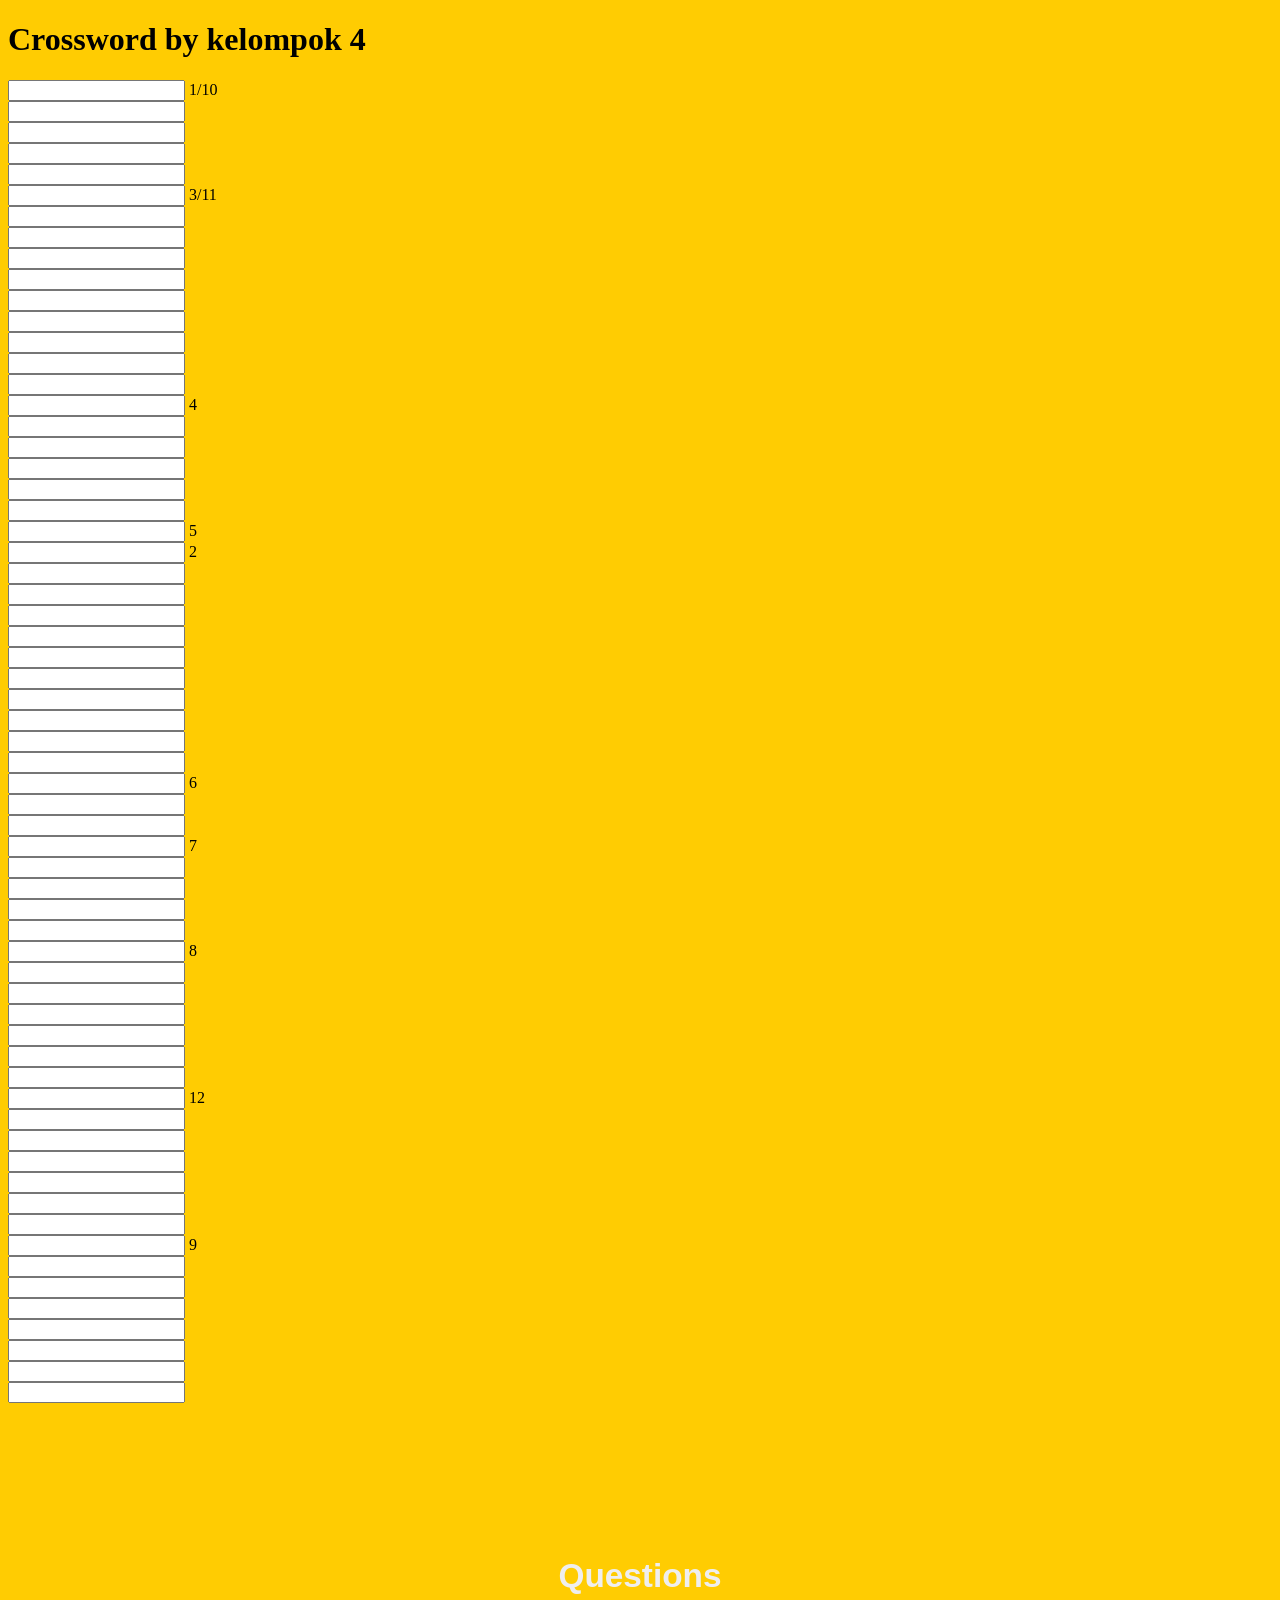
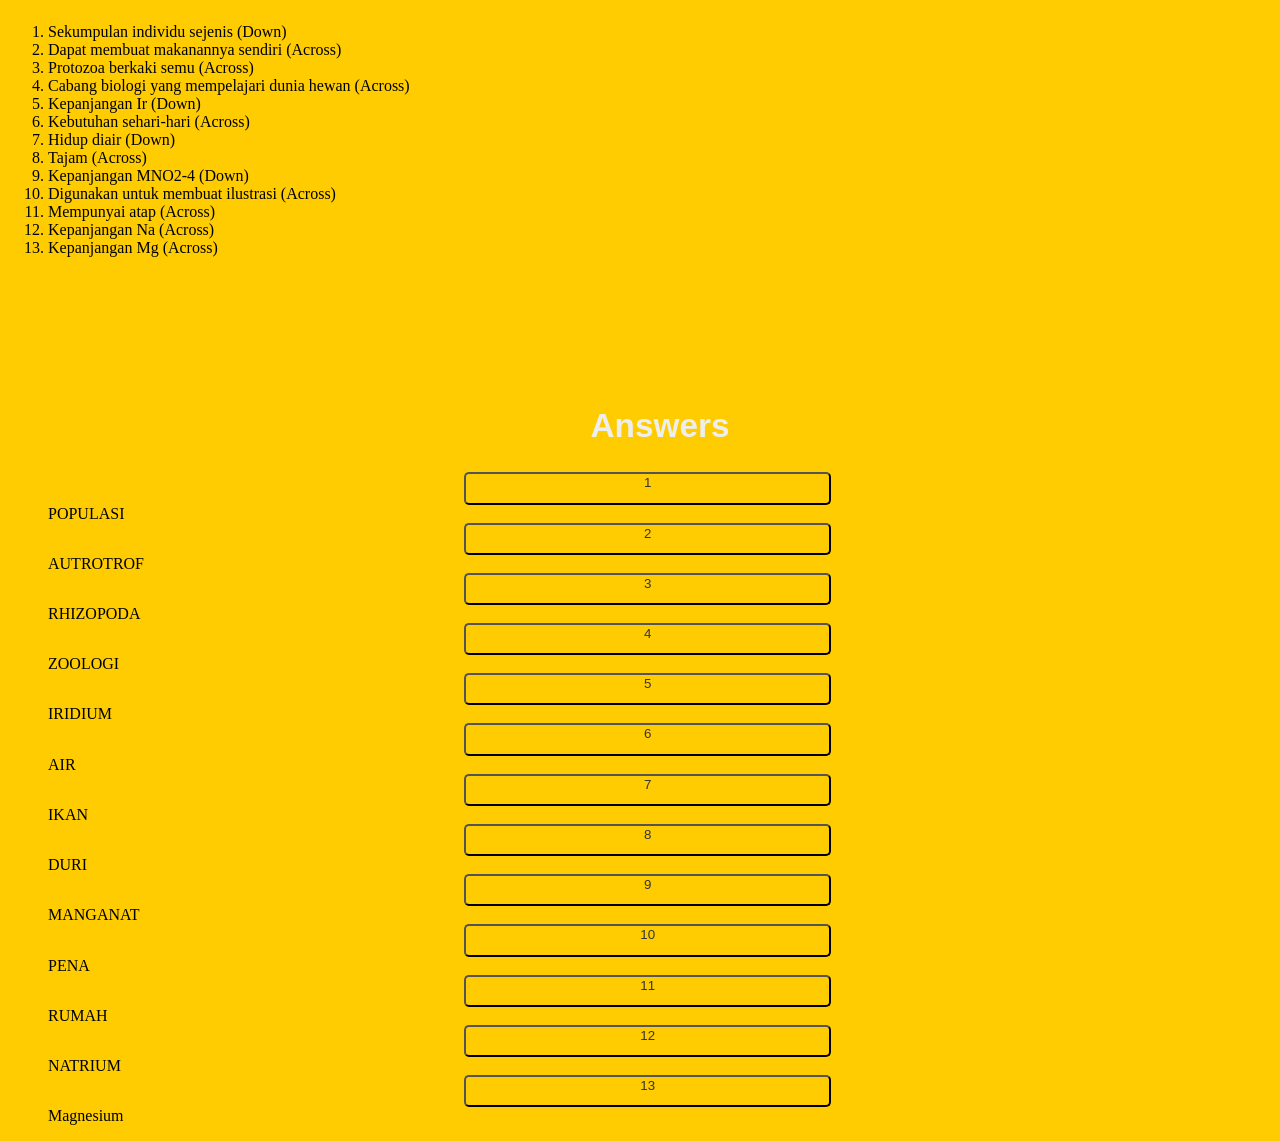
==== index.html @ ac85f549 "project akhir" ====
<!DOCTYPE html>
<html lang="en">
<head>
    <meta charset="UTF-8">
    <meta name="viewport" content="width=device-width, initial-scale=1.0">
    <title>Latihan crossword by kelompok 4</title>
    <link rel="stylesheet" href="style.css">
</head>
<body>
    <h1>Crossword by kelompok 4</h1>
    <div class="container">
        <div class="crossword">
            <div class="row">
                <div class="cell unused"></div>
                <div class="cell unused"></div>
                <div class="cell unused"></div>
                <div class="cell unused"></div>
                <div class="cell unused"></div>
                <div class="cell unused"></div>
                <div class="cell unused"></div>
                <div class="cell unused"></div>
                <div class="cell unused"></div>
                <div class="cell unused"></div>
                <div class="cell unused"></div>
                <div class="cell unused"></div>
                <div class="cell unused"></div>
                <div class="cell unused"></div>     
                <div class="cell unused"></div>
                <div class="cell unused"></div>
                <div class="cell unused"></div>
                <div class="cell unused"></div>
                <!-- 1 -->
                <div class="cell">
                    <input type="text" maxlength="1">
                    <span class="number">1/10</span>
                </div>
                <!-- 2 -->
                <div class="cell">
                    <input type="text" maxlength="1">
                </div>  
                <!-- 3 -->
                <div class="cell">
                    <input type="text" maxlength="1">
                </div>
                <!-- 4 -->
                <div class="cell">
                    <input type="text" maxlength="1">
                </div>    
                 <!-- 5 -->
                <div class="cell unused"></div>
                <div class="cell unused"></div>
                <div class="cell unused"></div>
                <div class="cell unused"></div>
                <div class="cell unused"></div>
                <div class="cell unused"></div>
                <div class="cell unused"></div>
                <div class="cell unused"></div>
                <div class="cell unused"></div>
                <div class="cell unused"></div>
                <div class="cell unused"></div>
                <div class="cell unused"></div>
                <div class="cell unused"></div>
                <div class="cell unused"></div>
                <div class="cell">
                    <input type="text" maxlength="1">
                </div> 
                <div class="cell unused"></div>
                <div class="cell unused"></div>
                <div class="cell">
                    <input type="text" maxlength="1">
                    <span class="number">3/11</span>
                </div> 
                <div class="cell">
                    <input type="text" maxlength="1">
                </div>
                <div class="cell">
                    <input type="text" maxlength="1">
                </div>
                <div class="cell">
                    <input type="text" maxlength="1">
                </div>
                <div class="cell">
                    <input type="text" maxlength="1">
                </div>
                <div class="cell unused"></div>
                <div class="cell unused"></div>
                <div class="cell unused"></div>
                <div class="cell unused"></div>
                <div class="cell unused"></div>
                <div class="cell unused"></div>
                <div class="cell unused"></div>
                <div class="cell unused"></div>
                <div class="cell unused"></div>
                <div class="cell unused"></div>
                <div class="cell">
                    <input type="text" maxlength="1">
                </div>
                <div class="cell unused"></div>
                <div class="cell unused"></div>
                <div class="cell">
                    <input type="text" maxlength="1">
                </div>
                <div class="cell unused"></div>
                <div class="cell unused"></div>
                <div class="cell unused"></div>
                <div class="cell unused"></div>
                <div class="cell unused"></div>
                <div class="cell unused"></div>
                <div class="cell unused"></div>
                <div class="cell unused"></div>
                <div class="cell unused"></div>
                <div class="cell unused"></div>
                <div class="cell unused"></div>
                <div class="cell unused"></div>
                <div class="cell unused"></div>
                <div class="cell unused"></div>
                <div class="cell">
                    <input type="text" maxlength="1">
                </div>
                <div class="cell unused"></div>
                <div class="cell unused"></div>
                <div class="cell">
                    <input type="text" maxlength="1">
                </div>
                <div class="cell unused"></div>
                <div class="cell unused"></div>
                <div class="cell unused"></div>
                <div class="cell unused"></div>
                <div class="cell unused"></div>
                <div class="cell unused"></div>
                <div class="cell unused"></div>
                <div class="cell unused"></div>
                <div class="cell unused"></div>
                <div class="cell unused"></div>
                <div class="cell unused"></div>
                <div class="cell unused"></div>
                <div class="cell unused"></div>
                <div class="cell unused"></div>
                <div class="cell">
                    <input type="text" maxlength="1">
                </div>
                <div class="cell unused"></div>
                <div class="cell unused"></div>
                <div class="cell">
                    <input type="text" maxlength="1">
                    <span class="number">4</span>
                </div>
                <div class="cell">
                    <input type="text" maxlength="1">
                </div>
                <div class="cell">
                    <input type="text" maxlength="1">
                </div>
                <div class="cell">
                    <input type="text" maxlength="1">
                </div>
                <div class="cell">
                    <input type="text" maxlength="1">
                </div>
                <div class="cell">
                    <input type="text" maxlength="1">
                </div>
                <div class="cell">
                    <input type="text" maxlength="1">
                    <span class="number">5</span>
                </div>
                <div class="cell unused"></div>
                <div class="cell unused"></div>
                <div class="cell unused"></div>
                <div class="cell unused"></div>
                <div class="cell unused"></div>
                <div class="cell unused"></div>
                <div class="cell unused"></div>
                <div class="cell unused"></div>

                <div class="cell">
                    <input type="text" maxlength="1">
                    <span class="number">2</span>
                </div>
                <div class="cell">
                    <input type="text" maxlength="1">
                </div>
                <div class="cell">
                    <input type="text" maxlength="1">
                </div>
                <div class="cell">
                    <input type="text" maxlength="1">
                </div>
                <div class="cell">
                    <input type="text" maxlength="1">
                </div>
                <div class="cell">
                    <input type="text" maxlength="1">
                </div>
                <div class="cell">
                    <input type="text" maxlength="1">
                </div>
                <div class="cell">
                    <input type="text" maxlength="1">
                </div>
                <div class="cell unused"></div>
                <div class="cell">
                    <input type="text" maxlength="1">
                </div>
                <div class="cell unused"></div>
                <div class="cell unused"></div>
                <div class="cell unused"></div>
                <div class="cell unused"></div>
                <div class="cell unused"></div>
                <div class="cell unused"></div>
                <div class="cell unused"></div>
                <div class="cell unused"></div>
                <div class="cell">
                    <input type="text" maxlength="1">
                </div>
                <div class="cell unused"></div>
                <div class="cell unused"></div>
                <div class="cell">
                    <input type="text" maxlength="1">
                </div>
                <div class="cell unused"></div>
                <div class="cell unused"></div>
                <div class="cell unused"></div>
                <div class="cell unused"></div>
                <div class="cell">
                    <input type="text" maxlength="1">
                    <span class="number">6</span>
                </div>
                <div class="cell">
                    <input type="text" maxlength="1">
                </div>
                <div class="cell">
                    <input type="text" maxlength="1">
                </div>
                <div class="cell unused"></div>
                <div class="cell unused"></div>
                <div class="cell unused"></div>
                <div class="cell unused"></div>
                <div class="cell unused"></div>
                <div class="cell unused"></div>
                <div class="cell unused"></div>

                <div class="cell">
                    <input type="text" maxlength="1">
                    <span class="number">7</span>

                </div>
                <div class="cell unused"></div>
                <div class="cell unused"></div>
                <div class="cell">
                    <input type="text" maxlength="1">
                </div>
                <div class="cell unused"></div>
                <div class="cell unused"></div>
                <div class="cell unused"></div>
                <div class="cell unused"></div>
                <div class="cell unused"></div>
                <div class="cell">
                    <input type="text" maxlength="1">
                </div>
                <div class="cell unused"></div>
                <div class="cell unused"></div>
                <div class="cell unused"></div>
                <div class="cell unused"></div>
                <div class="cell unused"></div>
                <div class="cell unused"></div>
                <div class="cell unused"></div>
                <div class="cell unused"></div>
                <div class="cell">
                    <input type="text" maxlength="1">
                </div>
                <div class="cell unused"></div>
                <div class="cell unused"></div>
                <div class="cell">
                    <input type="text" maxlength="1">
                </div>
                <div class="cell unused"></div>
                <div class="cell unused"></div>
                <div class="cell">
                    <input type="text" maxlength="1">
                    <span class="number">8</span>
                </div>
                <div class="cell">
                    <input type="text" maxlength="1">
                </div>
                <div class="cell">
                    <input type="text" maxlength="1">
                </div>
                <div class="cell">
                    <input type="text" maxlength="1">
                </div>
                <div class="cell unused"></div>
                <div class="cell unused"></div>
                <div class="cell unused"></div>
                <div class="cell unused"></div>
                <div class="cell unused"></div>
                <div class="cell unused"></div>
                <div class="cell unused"></div>
                <div class="cell unused"></div>
                <div class="cell">
                    <input type="text" maxlength="1">
                </div>
                <div class="cell unused"></div>
                <div class="cell unused"></div>
                <div class="cell">
                    <input type="text" maxlength="1">
                </div>
                <div class="cell unused"></div>
                <div class="cell unused"></div>
                <div class="cell unused"></div>
                <div class="cell unused"></div>
                <div class="cell unused"></div>
                <div class="cell">
                    <input type="text" maxlength="1">
                </div>
                <div class="cell unused"></div>
                <div class="cell unused"></div>
                <div class="cell unused"></div>
                <div class="cell unused"></div>
                <div class="cell unused"></div>
                <div class="cell unused"></div>
                <div class="cell unused"></div>
                <div class="cell unused"></div> 
                <div class="cell">
                    <input type="text" maxlength="1">
                    <span class="number">12</span>
                </div>
                <div class="cell">
                    <input type="text" maxlength="1">
                </div>
                <div class="cell">
                    <input type="text" maxlength="1">
                </div>
                <div class="cell">
                    <input type="text" maxlength="1">
                </div>
                <div class="cell">
                    <input type="text" maxlength="1">
                </div>
                <div class="cell">
                    <input type="text" maxlength="1">
                </div>
                <div class="cell">
                    <input type="text" maxlength="1">
                </div>
                <div class="cell unused"></div>
                <div class="cell unused"></div>
                <div class="cell">
                    <input type="text" maxlength="1">
                    <span class="number">9</span>
                </div>
                <div class="cell unused"></div>
                <div class="cell unused"></div>
                <div class="cell unused"></div>
                <div class="cell unused"></div>
                <div class="cell unused"></div>
                <div class="cell unused"></div>
                <div class="cell unused"></div>
                <div class="cell unused"></div>
                <div class="cell unused"></div>
                <div class="cell unused"></div>
                <div class="cell unused"></div>
                <div class="cell unused"></div>
                <div class="cell unused"></div>
                <div class="cell unused"></div>
                <div class="cell unused"></div>
                <div class="cell unused"></div>
                <div class="cell unused"></div>
                <div class="cell">
                    <input type="text" maxlength="1">
                </div>
                <div class="cell unused"></div>
                <div class="cell unused"></div>
                <div class="cell unused"></div>
                <div class="cell unused"></div>
                <div class="cell unused"></div>
                <div class="cell unused"></div>
                <div class="cell unused"></div>
                <div class="cell unused"></div>
                <div class="cell unused"></div>
                <div class="cell unused"></div>
                <div class="cell unused"></div>
                <div class="cell unused"></div>
                <div class="cell unused"></div>
                <div class="cell unused"></div>
                <div class="cell unused"></div>
                <div class="cell unused"></div>
                <div class="cell unused"></div>
                <div class="cell">
                    <input type="text" maxlength="1">
                </div>
                <div class="cell unused"></div>
                <div class="cell unused"></div>
                <div class="cell unused"></div>
                <div class="cell unused"></div>
                <div class="cell unused"></div>
                <div class="cell unused"></div>
                <div class="cell unused"></div>
                <div class="cell unused"></div>
                <div class="cell unused"></div>
                <div class="cell unused"></div>
                <div class="cell unused"></div>
                <div class="cell unused"></div>
                <div class="cell unused"></div>
                <div class="cell unused"></div>
                <div class="cell unused"></div>
                <div class="cell unused"></div>
                <div class="cell unused"></div>
                <div class="cell">
                    <input type="text" maxlength="1">
                </div>
                <div class="cell unused"></div>
                <div class="cell unused"></div>
                <div class="cell unused"></div>
                <div class="cell unused"></div>
                <div class="cell unused"></div>
                <div class="cell unused"></div>
                <div class="cell unused"></div>
                <div class="cell unused"></div>
                <div class="cell unused"></div>
                <div class="cell unused"></div>
                <div class="cell unused"></div>
                <div class="cell unused"></div>
                <div class="cell unused"></div>
                <div class="cell unused"></div>
                <div class="cell unused"></div>
                <div class="cell unused"></div>
                <div class="cell unused"></div>
                <div class="cell">
                    <input type="text" maxlength="1">
                </div>
                <div class="cell unused"></div>
                <div class="cell unused"></div>
                <div class="cell unused"></div>
                <div class="cell unused"></div>
                <div class="cell unused"></div>
                <div class="cell unused"></div>
                <div class="cell unused"></div>
                <div class="cell unused"></div>
                <div class="cell unused"></div>
                <div class="cell unused"></div>
                <div class="cell unused"></div>
                <div class="cell unused"></div>
                <div class="cell unused"></div>
                <div class="cell unused"></div>
                <div class="cell unused"></div>
                <div class="cell unused"></div>
                <div class="cell unused"></div>
                <div class="cell">
                    <input type="text" maxlength="1">
                </div>
                <div class="cell unused"></div>
                <div class="cell unused"></div>
                <div class="cell unused"></div>
                <div class="cell unused"></div>
                <div class="cell unused"></div>
                <div class="cell unused"></div>
                <div class="cell unused"></div>
                <div class="cell unused"></div>
                <div class="cell unused"></div>
                <div class="cell unused"></div>
                <div class="cell unused"></div>
                <div class="cell unused"></div>
                <div class="cell unused"></div>
                <div class="cell unused"></div>
                <div class="cell unused"></div>
                <div class="cell unused"></div>
                <div class="cell unused"></div>
                <div class="cell">
                    <input type="text" maxlength="1">
                </div>
                <div class="cell unused"></div>
                <div class="cell unused"></div>
                <div class="cell unused"></div>
                <div class="cell unused"></div>
                <div class="cell unused"></div>
                <div class="cell unused"></div>
                <div class="cell unused"></div>
                <div class="cell unused"></div>
                <div class="cell unused"></div>
                <div class="cell unused"></div>
                <div class="cell unused"></div>
                <div class="cell unused"></div>
                <div class="cell unused"></div>
                <div class="cell unused"></div>
                <div class="cell unused"></div>
                <div class="cell unused"></div>
                <div class="cell unused"></div>
                <div class="cell">
                    <input type="text" maxlength="1">
                </div>
                <div class="cell unused"></div>
                <div class="cell unused"></div>
                <div class="cell unused"></div>
                <div class="cell unused"></div>
                <div class="cell unused"></div>
                <div class="cell unused"></div>
                <div class="cell unused"></div>
                <div class="cell unused"></div>

            </div>
        </div>
            <div class="questions">
                <h2>Questions</h2>
                <!-- daftar pertanyaan -->
                <ol id="questionList">
                    <li>Sekumpulan individu sejenis (Down)</li>
                    <li>Dapat membuat makanannya sendiri (Across)</li>
                    <li>Protozoa berkaki semu (Across)</li>
                    <li>Cabang biologi yang mempelajari dunia hewan (Across)</li>
                    <li>Kepanjangan Ir (Down)</li>
                    <li>Kebutuhan sehari-hari (Across)</li>
                    <li>Hidup diair (Down)</li>
                    <li>Tajam (Across)</li>
                    <li>Kepanjangan MNO2-4 (Down)</li>
                    <li>Digunakan untuk membuat ilustrasi (Across)</li>
                    <li>Mempunyai atap (Across)</li>
                    <li>Kepanjangan Na (Across)</li>
                    <li>Kepanjangan Mg (Across)</li>

                    <h2>Answers</h2>
                    <div class="JawabanTTS">
                        <div class="Jawaban1">
                            <button>1</button>
                            <div class="answers">POPULASI</div>
                        </div>     
                        <div class="Jawaban2">
                            <button>2</button>
                            <div class="answers">AUTROTROF</div>
                        </div>
                        <div class="Jawaban3">
                            <button>3</button>
                            <div class="answers">RHIZOPODA</div>
                        </div>
                        <div class="Jawaban4">
                            <button>4</button>
                            <div class="answers">ZOOLOGI</div>
                        </div>
                        <div class="Jawaban5">
                            <button>5</button>
                            <div class="answers">IRIDIUM</div>
                        </div>
                        <div class="Jawaban6">
                            <button>6</button>
                            <div class="answers">AIR</div>
                        </div>
                        <div class="Jawaban7">
                            <button>7</button>
                            <div class="answers">IKAN</div>
                        </div>
                        <div class="Jawaban8">
                            <button>8</button>
                            <div class="answers">DURI</div>
                        </div>
                        <div class="Jawaban9">
                            <button>9</button>
                            <div class="answers">MANGANAT</div>
                        </div> 
                        <div class="Jawaban10">
                            <button>10</button>
                            <div class="answers">PENA</div>
                        </div>
                        <div class="Jawaban11">
                            <button>11</button>
                            <div class="answers">RUMAH</div>
                        </div>
                        <div class="Jawaban12">
                            <button>12</button>
                            <div class="answers">NATRIUM</div>
                        </div>
                        <div class="Jawaban13">
                            <button>13</button>
                            <div class="answers">Magnesium</div>
                        </div>
                    </div>
        </div>
    </div>
</body>
</html>
---- style.css ----
body {
    background-color: rgb(255, 204, 2);
}



.bungkus {
    background-color: rgb(50, 49, 49);
    width: 50%;
    height: 50%;
    margin-left: 24%;
    margin-top: 8%;
    padding-bottom: 5%;
    border-radius: 15px;
}

h2 {
    color: rgb(239, 238, 238);
    text-align: center;
    font-family: Arial, Helvetica, sans-serif;
    padding-top: 10%;
    font-size: 25pt;
}

#nama {
    width: 50%;
    padding-bottom: 1.3%;
    text-align: center;
    margin-left: 24%;
    border-radius: 6px;
}

#nilai {
    width: 50%;
    padding-bottom: 1.3%;
    text-align: center;
    margin-left: 24%;
    border-radius: 6px;
}

#kehadiran {
    width: 50%;
    padding-bottom: 1.3%;
    text-align: center;
    margin-left: 24%;
    border-radius: 6px;
}

button {
    width: 30%;
    height: 10%;
    padding-bottom: 1%;
    margin-left: 34%;
    background-color: rgb(255, 204, 2);
    color: rgb(52, 52, 53);
    border-radius: 5px;
    cursor: pointer;
}

button:hover {
    width: 30%;
    height: 10%;
    padding-bottom: 1%;
    margin-left: 34%;
    background-color: rgb(233, 243, 59);
    color: rgb(52, 52, 53);
    border-radius: 5px;
    cursor: pointer;
}

th {
    color: rgb(52, 52, 53);
    font-family: Arial, Helvetica, sans-serif;
    padding: 6px;
}

table {
    background-color: rgb(255, 255, 255);
    border: 3px solid rgb(88, 87, 87);
    margin-left: 23%;
    border-collapse: separate;
    box-shadow: 0 0 20px rgba(0, 0, 0,0.1 );
    border-radius: 6px;
}

td {
    padding: 6px;
    color: rgb(30, 31, 31);
}

#ratarata {
    color: aliceblue;
    margin-left: 23%;
}
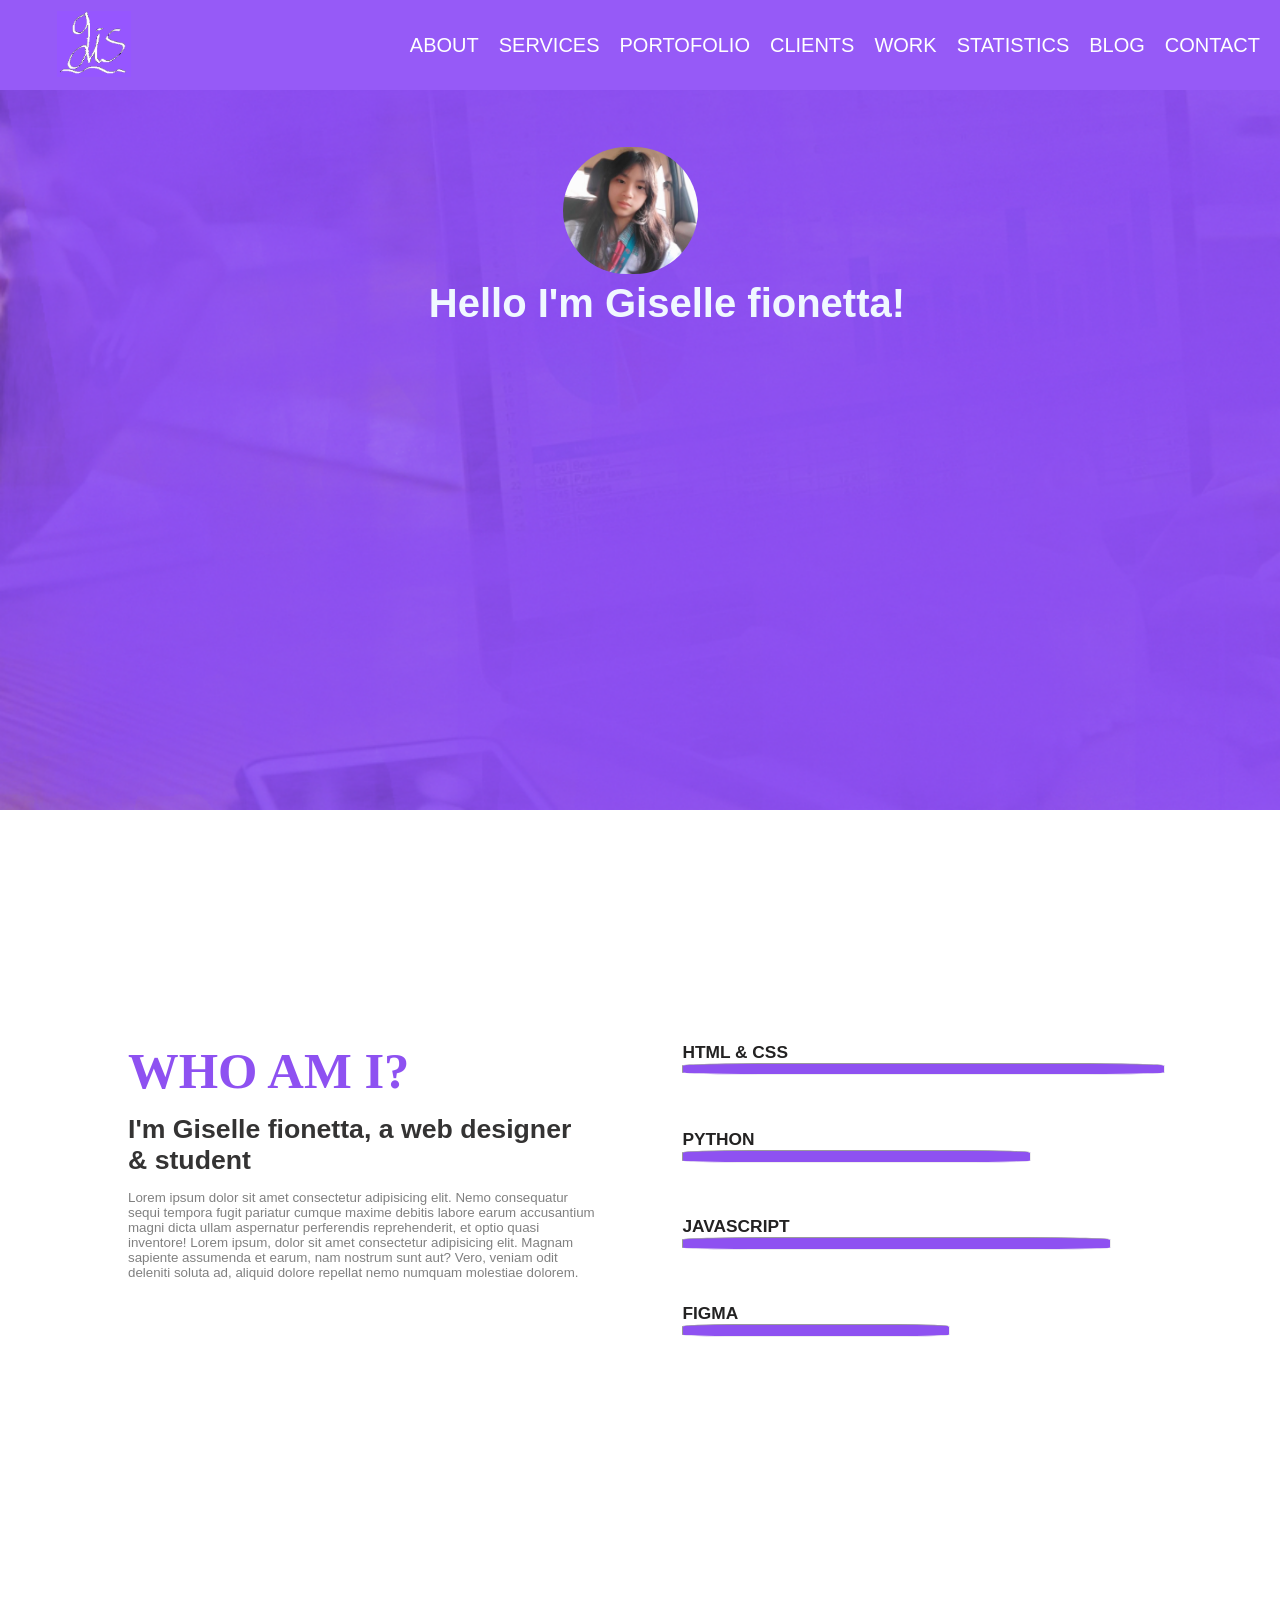
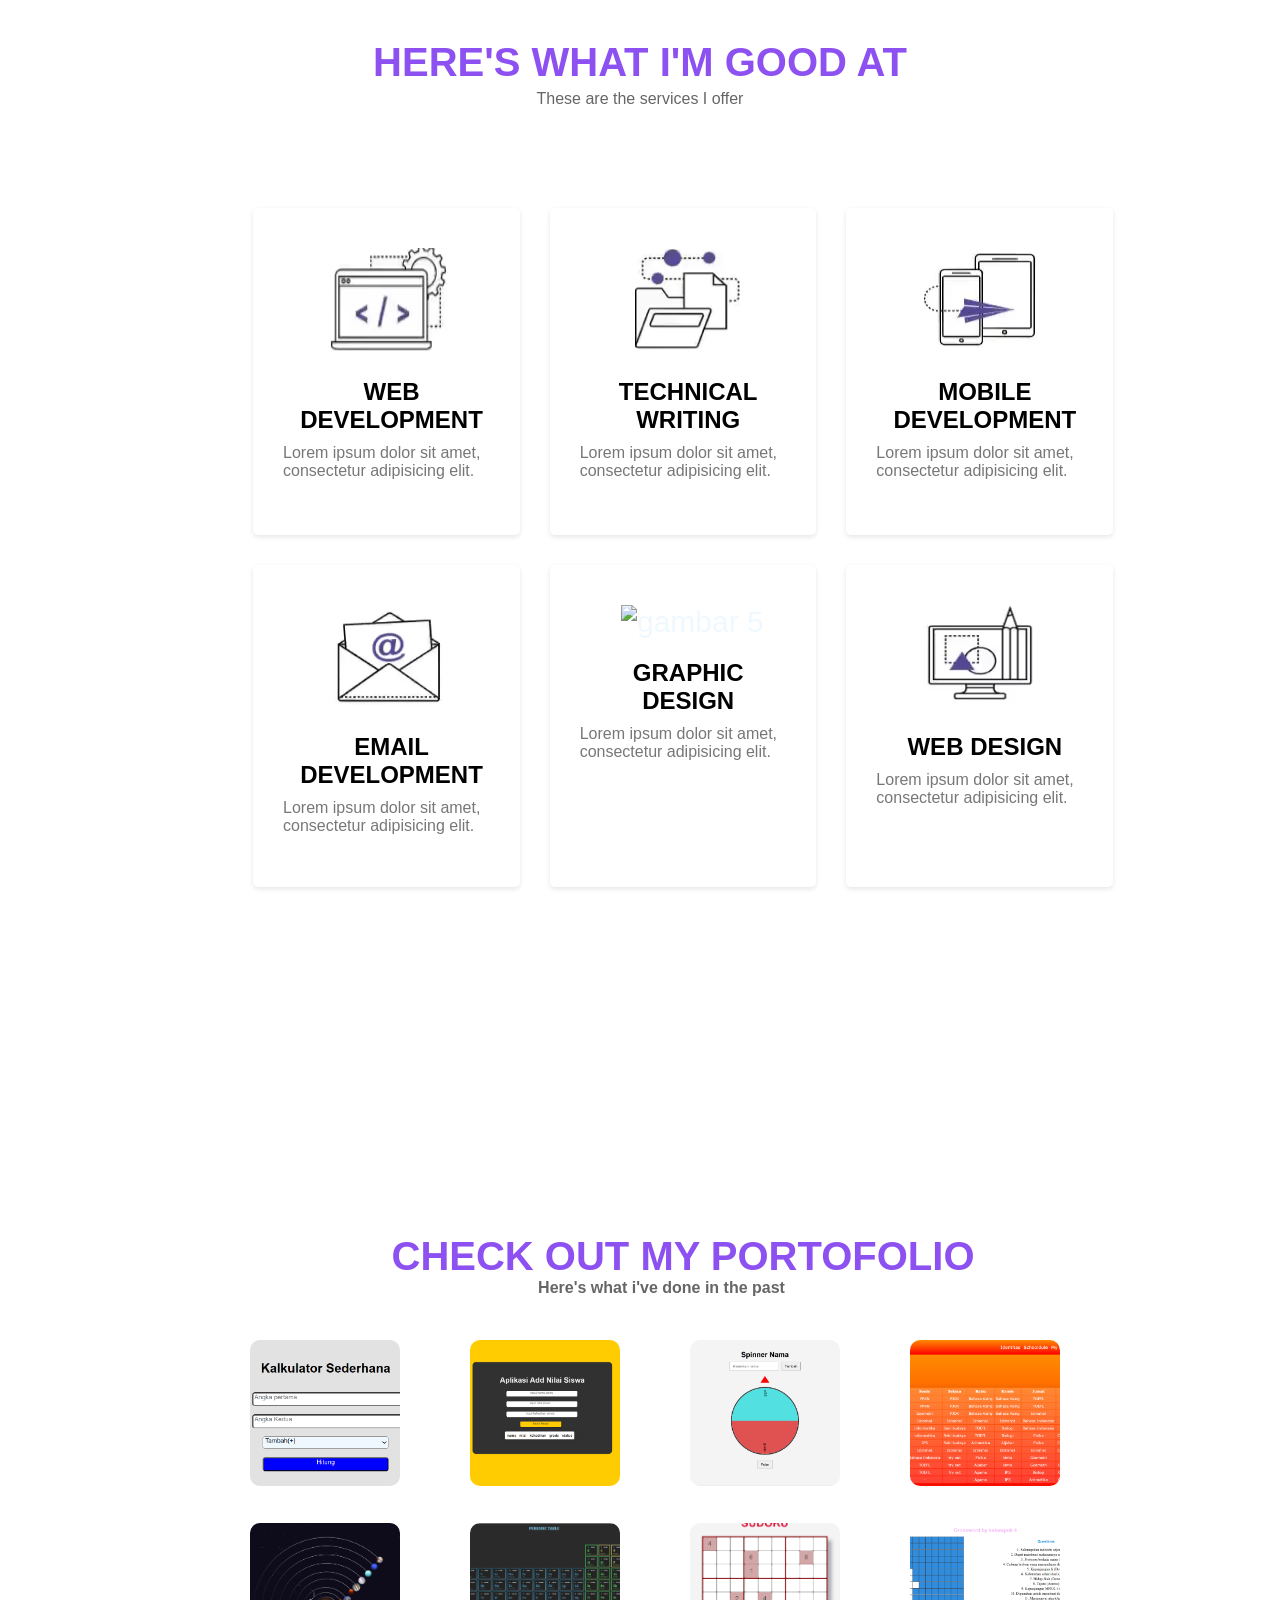
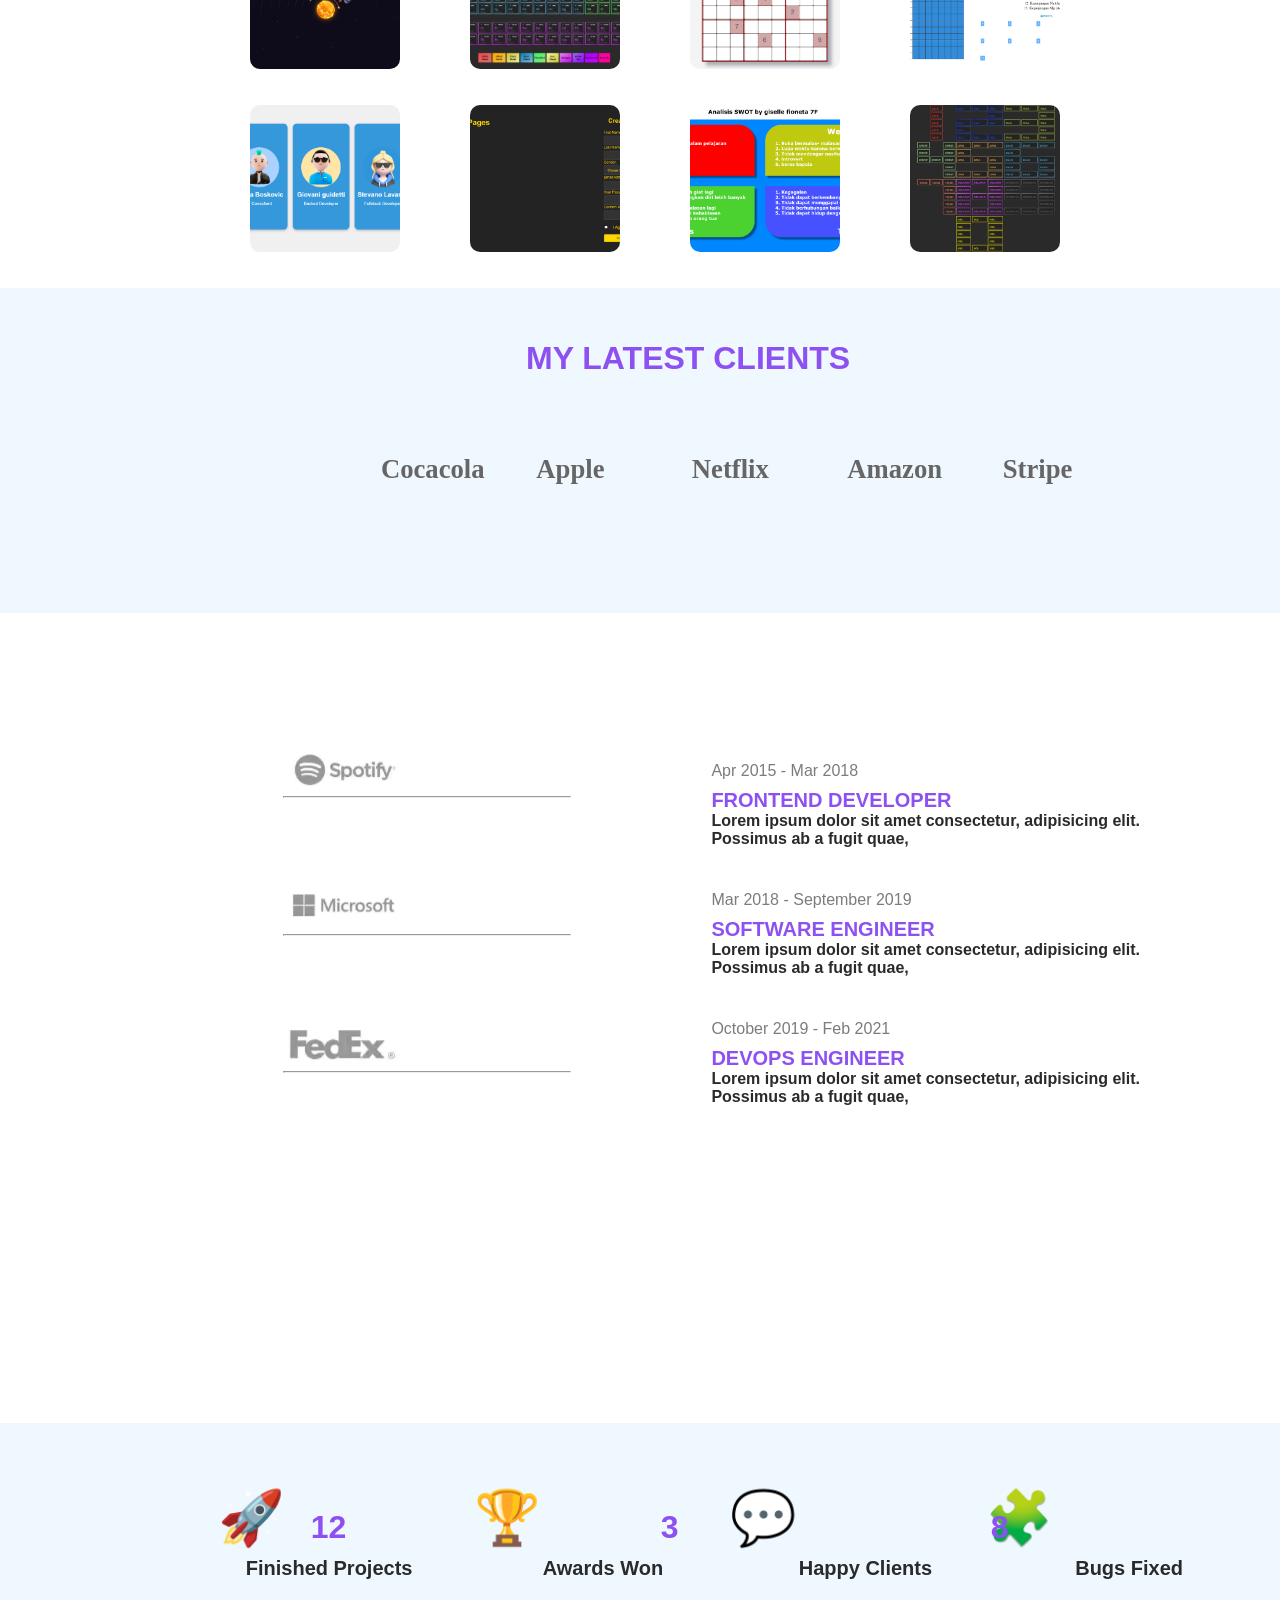
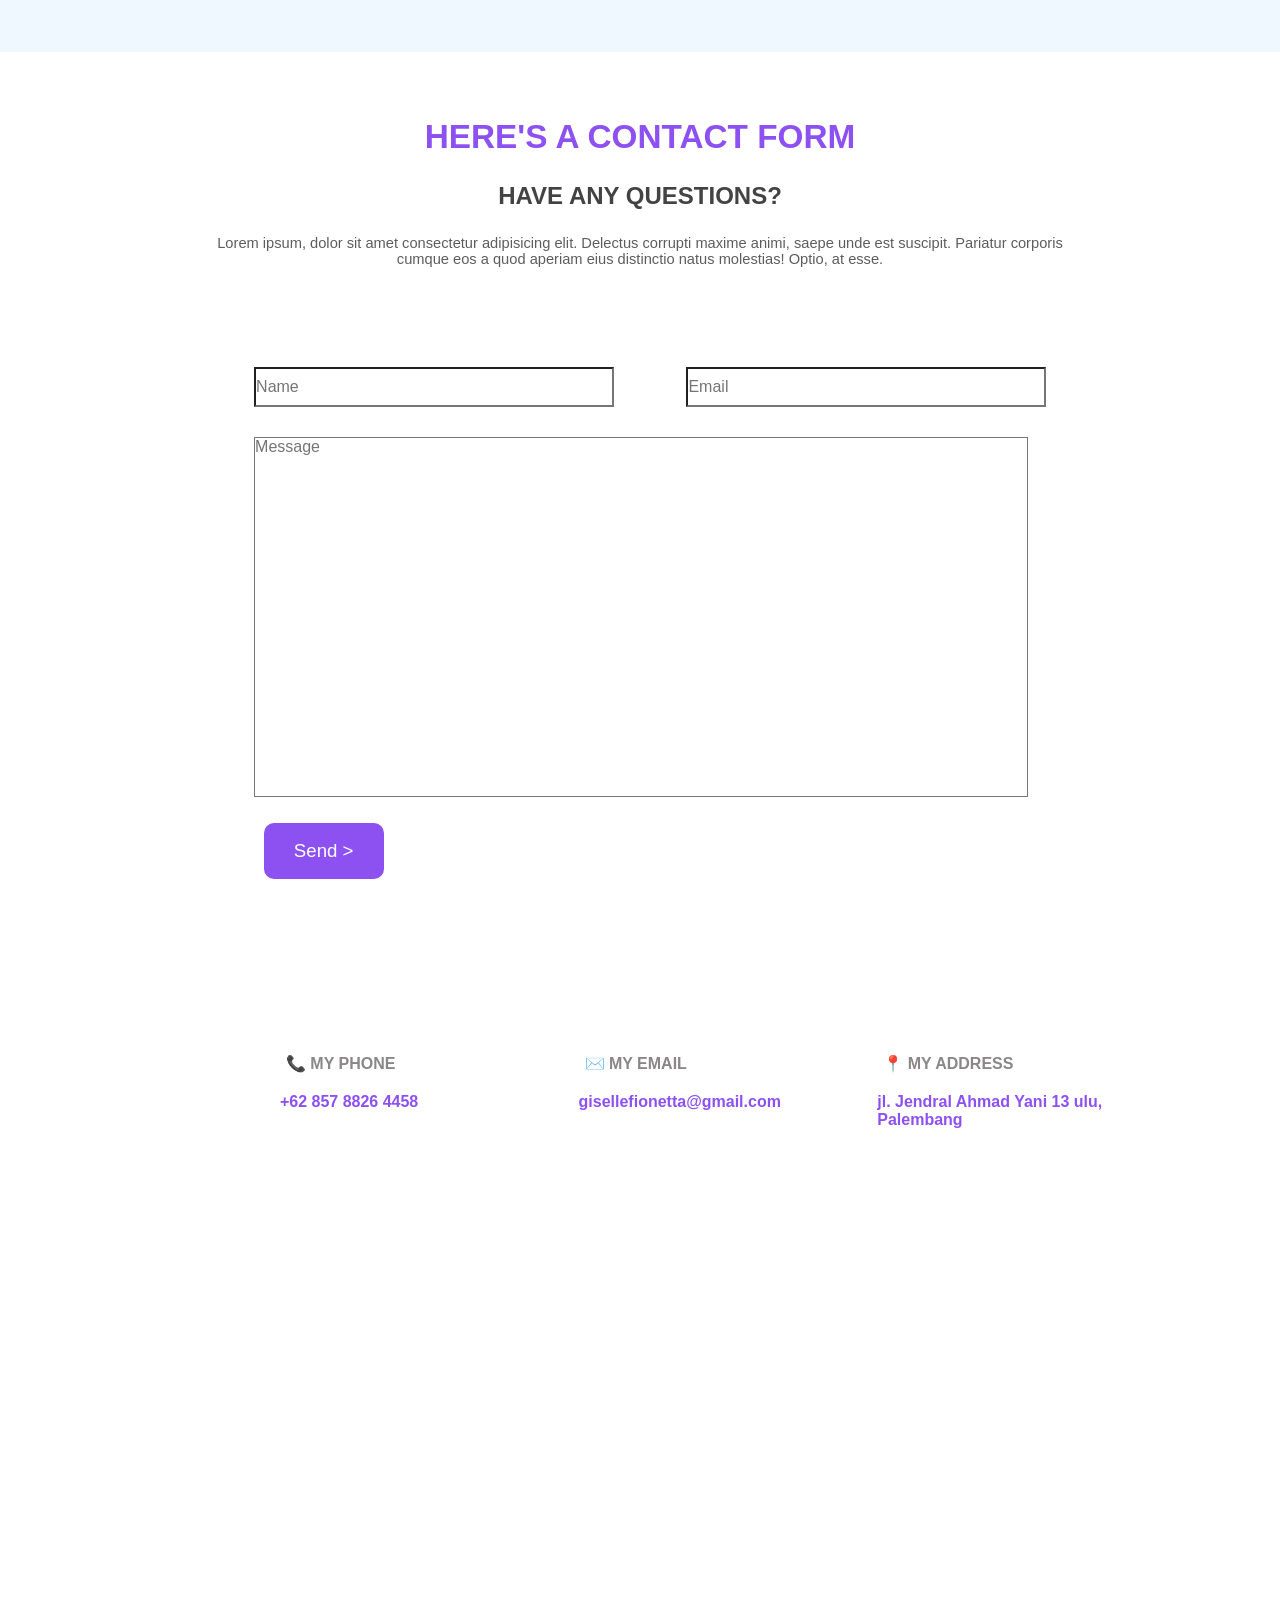
==== commit 7de945a6: "update nama" ====
--- a/index.html
+++ b/index.html
@@ -3,577 +3,255 @@
 <head>
     <meta charset="UTF-8">
     <meta name="viewport" content="width=device-width, initial-scale=1.0">
-    <title>Latihan crossword by kelompok 4</title>
-    <link rel="stylesheet" href="style.css">
+    <title>Portofolio coding by Giselle fionetta 8B</title>
+    <link rel="stylesheet" href="asas.css">
 </head>
 <body>
-    <h1>Crossword by kelompok 4</h1>
-    <div class="container">
-        <div class="crossword">
-            <div class="row">
-                <div class="cell unused"></div>
-                <div class="cell unused"></div>
-                <div class="cell unused"></div>
-                <div class="cell unused"></div>
-                <div class="cell unused"></div>
-                <div class="cell unused"></div>
-                <div class="cell unused"></div>
-                <div class="cell unused"></div>
-                <div class="cell unused"></div>
-                <div class="cell unused"></div>
-                <div class="cell unused"></div>
-                <div class="cell unused"></div>
-                <div class="cell unused"></div>
-                <div class="cell unused"></div>     
-                <div class="cell unused"></div>
-                <div class="cell unused"></div>
-                <div class="cell unused"></div>
-                <div class="cell unused"></div>
-                <!-- 1 -->
-                <div class="cell">
-                    <input type="text" maxlength="1">
-                    <span class="number">1/10</span>
-                </div>
-                <!-- 2 -->
-                <div class="cell">
-                    <input type="text" maxlength="1">
-                </div>  
-                <!-- 3 -->
-                <div class="cell">
-                    <input type="text" maxlength="1">
-                </div>
-                <!-- 4 -->
-                <div class="cell">
-                    <input type="text" maxlength="1">
-                </div>    
-                 <!-- 5 -->
-                <div class="cell unused"></div>
-                <div class="cell unused"></div>
-                <div class="cell unused"></div>
-                <div class="cell unused"></div>
-                <div class="cell unused"></div>
-                <div class="cell unused"></div>
-                <div class="cell unused"></div>
-                <div class="cell unused"></div>
-                <div class="cell unused"></div>
-                <div class="cell unused"></div>
-                <div class="cell unused"></div>
-                <div class="cell unused"></div>
-                <div class="cell unused"></div>
-                <div class="cell unused"></div>
-                <div class="cell">
-                    <input type="text" maxlength="1">
-                </div> 
-                <div class="cell unused"></div>
-                <div class="cell unused"></div>
-                <div class="cell">
-                    <input type="text" maxlength="1">
-                    <span class="number">3/11</span>
-                </div> 
-                <div class="cell">
-                    <input type="text" maxlength="1">
-                </div>
-                <div class="cell">
-                    <input type="text" maxlength="1">
-                </div>
-                <div class="cell">
-                    <input type="text" maxlength="1">
-                </div>
-                <div class="cell">
-                    <input type="text" maxlength="1">
-                </div>
-                <div class="cell unused"></div>
-                <div class="cell unused"></div>
-                <div class="cell unused"></div>
-                <div class="cell unused"></div>
-                <div class="cell unused"></div>
-                <div class="cell unused"></div>
-                <div class="cell unused"></div>
-                <div class="cell unused"></div>
-                <div class="cell unused"></div>
-                <div class="cell unused"></div>
-                <div class="cell">
-                    <input type="text" maxlength="1">
-                </div>
-                <div class="cell unused"></div>
-                <div class="cell unused"></div>
-                <div class="cell">
-                    <input type="text" maxlength="1">
-                </div>
-                <div class="cell unused"></div>
-                <div class="cell unused"></div>
-                <div class="cell unused"></div>
-                <div class="cell unused"></div>
-                <div class="cell unused"></div>
-                <div class="cell unused"></div>
-                <div class="cell unused"></div>
-                <div class="cell unused"></div>
-                <div class="cell unused"></div>
-                <div class="cell unused"></div>
-                <div class="cell unused"></div>
-                <div class="cell unused"></div>
-                <div class="cell unused"></div>
-                <div class="cell unused"></div>
-                <div class="cell">
-                    <input type="text" maxlength="1">
-                </div>
-                <div class="cell unused"></div>
-                <div class="cell unused"></div>
-                <div class="cell">
-                    <input type="text" maxlength="1">
-                </div>
-                <div class="cell unused"></div>
-                <div class="cell unused"></div>
-                <div class="cell unused"></div>
-                <div class="cell unused"></div>
-                <div class="cell unused"></div>
-                <div class="cell unused"></div>
-                <div class="cell unused"></div>
-                <div class="cell unused"></div>
-                <div class="cell unused"></div>
-                <div class="cell unused"></div>
-                <div class="cell unused"></div>
-                <div class="cell unused"></div>
-                <div class="cell unused"></div>
-                <div class="cell unused"></div>
-                <div class="cell">
-                    <input type="text" maxlength="1">
-                </div>
-                <div class="cell unused"></div>
-                <div class="cell unused"></div>
-                <div class="cell">
-                    <input type="text" maxlength="1">
-                    <span class="number">4</span>
-                </div>
-                <div class="cell">
-                    <input type="text" maxlength="1">
-                </div>
-                <div class="cell">
-                    <input type="text" maxlength="1">
-                </div>
-                <div class="cell">
-                    <input type="text" maxlength="1">
-                </div>
-                <div class="cell">
-                    <input type="text" maxlength="1">
-                </div>
-                <div class="cell">
-                    <input type="text" maxlength="1">
-                </div>
-                <div class="cell">
-                    <input type="text" maxlength="1">
-                    <span class="number">5</span>
-                </div>
-                <div class="cell unused"></div>
-                <div class="cell unused"></div>
-                <div class="cell unused"></div>
-                <div class="cell unused"></div>
-                <div class="cell unused"></div>
-                <div class="cell unused"></div>
-                <div class="cell unused"></div>
-                <div class="cell unused"></div>
-
-                <div class="cell">
-                    <input type="text" maxlength="1">
-                    <span class="number">2</span>
-                </div>
-                <div class="cell">
-                    <input type="text" maxlength="1">
-                </div>
-                <div class="cell">
-                    <input type="text" maxlength="1">
-                </div>
-                <div class="cell">
-                    <input type="text" maxlength="1">
-                </div>
-                <div class="cell">
-                    <input type="text" maxlength="1">
-                </div>
-                <div class="cell">
-                    <input type="text" maxlength="1">
-                </div>
-                <div class="cell">
-                    <input type="text" maxlength="1">
-                </div>
-                <div class="cell">
-                    <input type="text" maxlength="1">
-                </div>
-                <div class="cell unused"></div>
-                <div class="cell">
-                    <input type="text" maxlength="1">
-                </div>
-                <div class="cell unused"></div>
-                <div class="cell unused"></div>
-                <div class="cell unused"></div>
-                <div class="cell unused"></div>
-                <div class="cell unused"></div>
-                <div class="cell unused"></div>
-                <div class="cell unused"></div>
-                <div class="cell unused"></div>
-                <div class="cell">
-                    <input type="text" maxlength="1">
-                </div>
-                <div class="cell unused"></div>
-                <div class="cell unused"></div>
-                <div class="cell">
-                    <input type="text" maxlength="1">
-                </div>
-                <div class="cell unused"></div>
-                <div class="cell unused"></div>
-                <div class="cell unused"></div>
-                <div class="cell unused"></div>
-                <div class="cell">
-                    <input type="text" maxlength="1">
-                    <span class="number">6</span>
-                </div>
-                <div class="cell">
-                    <input type="text" maxlength="1">
-                </div>
-                <div class="cell">
-                    <input type="text" maxlength="1">
-                </div>
-                <div class="cell unused"></div>
-                <div class="cell unused"></div>
-                <div class="cell unused"></div>
-                <div class="cell unused"></div>
-                <div class="cell unused"></div>
-                <div class="cell unused"></div>
-                <div class="cell unused"></div>
-
-                <div class="cell">
-                    <input type="text" maxlength="1">
-                    <span class="number">7</span>
-
-                </div>
-                <div class="cell unused"></div>
-                <div class="cell unused"></div>
-                <div class="cell">
-                    <input type="text" maxlength="1">
-                </div>
-                <div class="cell unused"></div>
-                <div class="cell unused"></div>
-                <div class="cell unused"></div>
-                <div class="cell unused"></div>
-                <div class="cell unused"></div>
-                <div class="cell">
-                    <input type="text" maxlength="1">
-                </div>
-                <div class="cell unused"></div>
-                <div class="cell unused"></div>
-                <div class="cell unused"></div>
-                <div class="cell unused"></div>
-                <div class="cell unused"></div>
-                <div class="cell unused"></div>
-                <div class="cell unused"></div>
-                <div class="cell unused"></div>
-                <div class="cell">
-                    <input type="text" maxlength="1">
-                </div>
-                <div class="cell unused"></div>
-                <div class="cell unused"></div>
-                <div class="cell">
-                    <input type="text" maxlength="1">
-                </div>
-                <div class="cell unused"></div>
-                <div class="cell unused"></div>
-                <div class="cell">
-                    <input type="text" maxlength="1">
-                    <span class="number">8</span>
-                </div>
-                <div class="cell">
-                    <input type="text" maxlength="1">
-                </div>
-                <div class="cell">
-                    <input type="text" maxlength="1">
-                </div>
-                <div class="cell">
-                    <input type="text" maxlength="1">
-                </div>
-                <div class="cell unused"></div>
-                <div class="cell unused"></div>
-                <div class="cell unused"></div>
-                <div class="cell unused"></div>
-                <div class="cell unused"></div>
-                <div class="cell unused"></div>
-                <div class="cell unused"></div>
-                <div class="cell unused"></div>
-                <div class="cell">
-                    <input type="text" maxlength="1">
-                </div>
-                <div class="cell unused"></div>
-                <div class="cell unused"></div>
-                <div class="cell">
-                    <input type="text" maxlength="1">
-                </div>
-                <div class="cell unused"></div>
-                <div class="cell unused"></div>
-                <div class="cell unused"></div>
-                <div class="cell unused"></div>
-                <div class="cell unused"></div>
-                <div class="cell">
-                    <input type="text" maxlength="1">
-                </div>
-                <div class="cell unused"></div>
-                <div class="cell unused"></div>
-                <div class="cell unused"></div>
-                <div class="cell unused"></div>
-                <div class="cell unused"></div>
-                <div class="cell unused"></div>
-                <div class="cell unused"></div>
-                <div class="cell unused"></div> 
-                <div class="cell">
-                    <input type="text" maxlength="1">
-                    <span class="number">12</span>
-                </div>
-                <div class="cell">
-                    <input type="text" maxlength="1">
-                </div>
-                <div class="cell">
-                    <input type="text" maxlength="1">
-                </div>
-                <div class="cell">
-                    <input type="text" maxlength="1">
-                </div>
-                <div class="cell">
-                    <input type="text" maxlength="1">
-                </div>
-                <div class="cell">
-                    <input type="text" maxlength="1">
-                </div>
-                <div class="cell">
-                    <input type="text" maxlength="1">
-                </div>
-                <div class="cell unused"></div>
-                <div class="cell unused"></div>
-                <div class="cell">
-                    <input type="text" maxlength="1">
-                    <span class="number">9</span>
-                </div>
-                <div class="cell unused"></div>
-                <div class="cell unused"></div>
-                <div class="cell unused"></div>
-                <div class="cell unused"></div>
-                <div class="cell unused"></div>
-                <div class="cell unused"></div>
-                <div class="cell unused"></div>
-                <div class="cell unused"></div>
-                <div class="cell unused"></div>
-                <div class="cell unused"></div>
-                <div class="cell unused"></div>
-                <div class="cell unused"></div>
-                <div class="cell unused"></div>
-                <div class="cell unused"></div>
-                <div class="cell unused"></div>
-                <div class="cell unused"></div>
-                <div class="cell unused"></div>
-                <div class="cell">
-                    <input type="text" maxlength="1">
-                </div>
-                <div class="cell unused"></div>
-                <div class="cell unused"></div>
-                <div class="cell unused"></div>
-                <div class="cell unused"></div>
-                <div class="cell unused"></div>
-                <div class="cell unused"></div>
-                <div class="cell unused"></div>
-                <div class="cell unused"></div>
-                <div class="cell unused"></div>
-                <div class="cell unused"></div>
-                <div class="cell unused"></div>
-                <div class="cell unused"></div>
-                <div class="cell unused"></div>
-                <div class="cell unused"></div>
-                <div class="cell unused"></div>
-                <div class="cell unused"></div>
-                <div class="cell unused"></div>
-                <div class="cell">
-                    <input type="text" maxlength="1">
-                </div>
-                <div class="cell unused"></div>
-                <div class="cell unused"></div>
-                <div class="cell unused"></div>
-                <div class="cell unused"></div>
-                <div class="cell unused"></div>
-                <div class="cell unused"></div>
-                <div class="cell unused"></div>
-                <div class="cell unused"></div>
-                <div class="cell unused"></div>
-                <div class="cell unused"></div>
-                <div class="cell unused"></div>
-                <div class="cell unused"></div>
-                <div class="cell unused"></div>
-                <div class="cell unused"></div>
-                <div class="cell unused"></div>
-                <div class="cell unused"></div>
-                <div class="cell unused"></div>
-                <div class="cell">
-                    <input type="text" maxlength="1">
-                </div>
-                <div class="cell unused"></div>
-                <div class="cell unused"></div>
-                <div class="cell unused"></div>
-                <div class="cell unused"></div>
-                <div class="cell unused"></div>
-                <div class="cell unused"></div>
-                <div class="cell unused"></div>
-                <div class="cell unused"></div>
-                <div class="cell unused"></div>
-                <div class="cell unused"></div>
-                <div class="cell unused"></div>
-                <div class="cell unused"></div>
-                <div class="cell unused"></div>
-                <div class="cell unused"></div>
-                <div class="cell unused"></div>
-                <div class="cell unused"></div>
-                <div class="cell unused"></div>
-                <div class="cell">
-                    <input type="text" maxlength="1">
-                </div>
-                <div class="cell unused"></div>
-                <div class="cell unused"></div>
-                <div class="cell unused"></div>
-                <div class="cell unused"></div>
-                <div class="cell unused"></div>
-                <div class="cell unused"></div>
-                <div class="cell unused"></div>
-                <div class="cell unused"></div>
-                <div class="cell unused"></div>
-                <div class="cell unused"></div>
-                <div class="cell unused"></div>
-                <div class="cell unused"></div>
-                <div class="cell unused"></div>
-                <div class="cell unused"></div>
-                <div class="cell unused"></div>
-                <div class="cell unused"></div>
-                <div class="cell unused"></div>
-                <div class="cell">
-                    <input type="text" maxlength="1">
-                </div>
-                <div class="cell unused"></div>
-                <div class="cell unused"></div>
-                <div class="cell unused"></div>
-                <div class="cell unused"></div>
-                <div class="cell unused"></div>
-                <div class="cell unused"></div>
-                <div class="cell unused"></div>
-                <div class="cell unused"></div>
-                <div class="cell unused"></div>
-                <div class="cell unused"></div>
-                <div class="cell unused"></div>
-                <div class="cell unused"></div>
-                <div class="cell unused"></div>
-                <div class="cell unused"></div>
-                <div class="cell unused"></div>
-                <div class="cell unused"></div>
-                <div class="cell unused"></div>
-                <div class="cell">
-                    <input type="text" maxlength="1">
-                </div>
-                <div class="cell unused"></div>
-                <div class="cell unused"></div>
-                <div class="cell unused"></div>
-                <div class="cell unused"></div>
-                <div class="cell unused"></div>
-                <div class="cell unused"></div>
-                <div class="cell unused"></div>
-                <div class="cell unused"></div>
-                <div class="cell unused"></div>
-                <div class="cell unused"></div>
-                <div class="cell unused"></div>
-                <div class="cell unused"></div>
-                <div class="cell unused"></div>
-                <div class="cell unused"></div>
-                <div class="cell unused"></div>
-                <div class="cell unused"></div>
-                <div class="cell unused"></div>
-                <div class="cell">
-                    <input type="text" maxlength="1">
-                </div>
-                <div class="cell unused"></div>
-                <div class="cell unused"></div>
-                <div class="cell unused"></div>
-                <div class="cell unused"></div>
-                <div class="cell unused"></div>
-                <div class="cell unused"></div>
-                <div class="cell unused"></div>
-                <div class="cell unused"></div>
-
-            </div>
-        </div>
-            <div class="questions">
-                <h2>Questions</h2>
-                <!-- daftar pertanyaan -->
-                <ol id="questionList">
-                    <li>Sekumpulan individu sejenis (Down)</li>
-                    <li>Dapat membuat makanannya sendiri (Across)</li>
-                    <li>Protozoa berkaki semu (Across)</li>
-                    <li>Cabang biologi yang mempelajari dunia hewan (Across)</li>
-                    <li>Kepanjangan Ir (Down)</li>
-                    <li>Kebutuhan sehari-hari (Across)</li>
-                    <li>Hidup diair (Down)</li>
-                    <li>Tajam (Across)</li>
-                    <li>Kepanjangan MNO2-4 (Down)</li>
-                    <li>Digunakan untuk membuat ilustrasi (Across)</li>
-                    <li>Mempunyai atap (Across)</li>
-                    <li>Kepanjangan Na (Across)</li>
-                    <li>Kepanjangan Mg (Across)</li>
-
-                    <h2>Answers</h2>
-                    <div class="JawabanTTS">
-                        <div class="Jawaban1">
-                            <button>1</button>
-                            <div class="answers">POPULASI</div>
-                        </div>     
-                        <div class="Jawaban2">
-                            <button>2</button>
-                            <div class="answers">AUTROTROF</div>
-                        </div>
-                        <div class="Jawaban3">
-                            <button>3</button>
-                            <div class="answers">RHIZOPODA</div>
-                        </div>
-                        <div class="Jawaban4">
-                            <button>4</button>
-                            <div class="answers">ZOOLOGI</div>
-                        </div>
-                        <div class="Jawaban5">
-                            <button>5</button>
-                            <div class="answers">IRIDIUM</div>
-                        </div>
-                        <div class="Jawaban6">
-                            <button>6</button>
-                            <div class="answers">AIR</div>
-                        </div>
-                        <div class="Jawaban7">
-                            <button>7</button>
-                            <div class="answers">IKAN</div>
-                        </div>
-                        <div class="Jawaban8">
-                            <button>8</button>
-                            <div class="answers">DURI</div>
-                        </div>
-                        <div class="Jawaban9">
-                            <button>9</button>
-                            <div class="answers">MANGANAT</div>
-                        </div> 
-                        <div class="Jawaban10">
-                            <button>10</button>
-                            <div class="answers">PENA</div>
-                        </div>
-                        <div class="Jawaban11">
-                            <button>11</button>
-                            <div class="answers">RUMAH</div>
-                        </div>
-                        <div class="Jawaban12">
-                            <button>12</button>
-                            <div class="answers">NATRIUM</div>
-                        </div>
-                        <div class="Jawaban13">
-                            <button>13</button>
-                            <div class="answers">Magnesium</div>
-                        </div>
-                    </div>
+    <nav>
+        <div class="navbar">
+            <div class="logo">
+               <a href="#"><img src="logo.png" alt="logo"></a>
+            </div>
+        
+            <ul class="menu">
+               <li><a href="#About">ABOUT</a></li>
+               <li><a href="#identitas">SERVICES</a></li>
+               <li><a href="#services">PORTOFOLIO</a></li>
+               <li><a href="#portofolio">CLIENTS</a></li>
+               <li><a href="#clients">WORK</a></li> 
+               <li><a href="#skill">STATISTICS</a></li>
+               <li><a href="#work">BLOG</a></li>
+               <li><a href="#contact">CONTACT</a></li>
+            </ul>        
+       </div> 
+    </nav>
+    <section id="About">
+        <div class="content">
+            <div class="gambar">
+            <div class="about">
+                <div class="text">
+                    <img src="foto.jpeg" alt="Gambar">
+                 <h2>Hello I'm Giselle fionetta!</h2>
+                </div>
+            </div> 
+        </div>
+        </div>    
+       
+    </section>
+
+    <section id="identitas">
+        <div class="container">
+            <div class="teks">
+                <h1 class="tulis1">WHO AM I?</h1>
+                <h5>I'm Giselle fionetta, a web designer & student</h3>
+                    <p>Lorem ipsum dolor sit amet consectetur adipisicing elit. Nemo consequatur sequi tempora fugit pariatur cumque maxime debitis labore earum accusantium magni dicta ullam aspernatur perferendis reprehenderit, et optio quasi inventore! Lorem ipsum, dolor sit amet consectetur adipisicing elit. Magnam sapiente assumenda et earum, nam nostrum sunt aut? Vero, veniam odit deleniti soluta ad, aliquid dolore repellat nemo numquam molestiae dolorem.</p>
+            </div>
+
+            <div class="ability">
+                <div class="abb">
+                    <div class="list1">
+                        <h6>HTML & CSS</h6>
+                        <hr class="hr1">
+                    </div>
+                    <div class="list2">
+                        <h6>PYTHON</h6>
+                        <hr class="hr2">
+                    </div>
+                    <div class="list3">
+                        <h6>JAVASCRIPT</h6>
+                        <hr class="hr3">
+                    </div>
+                    <div class="list4">
+                        <h6>FIGMA</h6>
+                        <hr class="hr4">
+                    </div>
+                </div>
+            </div>
+        </div>
+    </section>
+    <section id="services">
+        <div class="container1">
+        <h1>HERE'S WHAT I'M GOOD AT</h1>
+        <p>These are the services I offer</p>
+
+        <div class="services-grid">
+            <div class="service-item">
+                <img id="icon" src="gambar 1.png" alt="gambar 1">
+                <h2>WEB DEVELOPMENT</h2>
+                <p>Lorem ipsum dolor sit amet, consectetur adipisicing elit.</p>
+            </div>
+            <div class="service-item">
+                <img id="icon" src="gambar 2.png" alt="gambar 2">
+                <h2>TECHNICAL WRITING</h2>
+                <p>Lorem ipsum dolor sit amet, consectetur adipisicing elit.</p>
+            </div>
+            <div class="service-item">
+                <img id="icon" src="gambar 3.png" alt="gambar 3">
+                <h2>MOBILE DEVELOPMENT</h2>
+                <p>Lorem ipsum dolor sit amet, consectetur adipisicing elit.</p>
+            </div>
+            <div class="service-item">
+                <img id="icon" src="gambar 4.png" alt="gambar 4">
+                <h2>EMAIL DEVELOPMENT</h2>
+                <p>Lorem ipsum dolor sit amet, consectetur adipisicing elit.</p>
+            </div>
+            <div class="service-item">
+                <img id="icon" src="gambar 5.png" alt="gambar 5">
+                <h2>GRAPHIC DESIGN</h2>
+                <p>Lorem ipsum dolor sit amet, consectetur adipisicing elit.</p>
+            </div>
+            <div class="service-item">
+                <img id="icon" src="gambar 6.png" alt="gambar 6">
+                <h2>WEB DESIGN</h2>
+                <p>Lorem ipsum dolor sit amet, consectetur adipisicing elit.</p>
+            </div>
         </div>
     </div>
+    </section>
+
+    <section id="portofolio">
+        <div class="folio">
+        <h1>CHECK OUT MY PORTOFOLIO</h1>
+        <h6>Here's what i've done in the past</h6>
+        <div class="porto">
+        <a href="Kalkulator sederhana.html" class="kalku"><img src="calculator.png" alt="Calculator" class="kalku-img"></a>
+        <a href="index3.html" class="status"><img src="status.png" alt="status" class="status-img"></a>
+        <a href="spinner.html" class="spin"><img src="spin.png" alt="spinner" class="spin-img"></a>
+        <a href="profile.html" class="web"><img src="web.png" alt="web" class="web-img"></a>
+        <a href="index_solar.html" class="solar"><img src="solar.png" alt="solar" class="solar-img"></a>
+        <a href="tabel_periodik.html" class="tabel"><img src="tabel.png" alt="tabel" class="tabel-img"></a>
+        <a href="sudoku.html" class="sudoku"><img src="sudoku.png" alt="sudoku" class="sudoku-img"></a>
+        <a href="crossword.html" class="cross"><img src="cross.png" alt="cross" class="cross-img"></a>
+        <a href="index.flip.html" class="flip"><img src="flip.png" alt="flip" class="flip-img"></a>
+        <a href="register.html" class="reg"><img src="register.png" alt="reg" class="reg-img"></a>
+        <a href="index.swot.html" class="swot"><img src="swot.png" alt="swot" class="swot-img"></a>
+        <a href="asas ganjil.png" class="asas"><img src="asas ganjil.png" alt="asas" class="asas-img"></a>
+        </div>
+    </div>
+    </section>
+
+    <section id="clients">
+        <div class="container2">
+            <h2>MY LATEST CLIENTS</h2>
+            <div class="my-clients">
+                <div class="client1">
+                    <h5>Cocacola</h5>
+                </div>
+                <div class="client2">
+                    <h5>Apple</h5>
+                </div>
+                <div class="client3">
+                    <h5>Netflix</h5>
+                </div>
+                <div class="client4">
+                    <h5>Amazon</h5>
+                </div>
+                <div class="client5">
+                    <h5>Stripe</h5>
+                </div>
+            </div>
+        </div>
+    </section>
+
+    <section id="skill">
+            <div class="containerContact">  
+            <div class="formFeedback">
+                <div class="teknik1">
+                    <img class="img1" src="Sportify.png" alt="sportify">
+                    <hr class="garis1">
+                </div>
+                <div class="teknik1">
+                    <img class="img2" src="Microsoft.png" alt="Microsoft">
+                    <hr class="garis2">
+                </div>
+                <div class="teknik1">
+                    <img class="img3" src="Fedex.png" alt="Fedex">
+                    <hr class="garis3">
+                </div>
+            </div>
+            <div class="textContact">
+                <div class="background">
+                <div class="tulisan1">
+                    <p>Apr 2015 - Mar 2018</p>
+                    <h4>FRONTEND DEVELOPER</h4>
+                    <h6>Lorem ipsum dolor sit amet consectetur, adipisicing elit. Possimus ab a fugit quae,</h6>
+                </div>
+                <div class="tulisan1">
+                    <p>Mar 2018 - September 2019</p>
+                    <h4>SOFTWARE ENGINEER</h4>
+                    <h6>Lorem ipsum dolor sit amet consectetur, adipisicing elit. Possimus ab a fugit quae,</h6>
+                </div>
+                <div class="tulisan1">
+                    <p>October 2019 - Feb 2021</p>
+                    <h4>DEVOPS ENGINEER</h4>
+                    <h6>Lorem ipsum dolor sit amet consectetur, adipisicing elit. Possimus ab a fugit quae,</h6>
+                </div>
+                </div>
+            </div>
+        </div>
+    </section>
+
+    <section id="work">
+        <div class="container6">
+            <div class="work1">
+                <h2>🚀</h2>
+                <h3>12</h3>
+                <h4>Finished Projects</h4>
+            </div>
+
+            <div class="work2">
+                <h2>🏆</h2>
+                <h3>3</h3>
+                <h4>Awards Won</h4>
+            </div>
+
+            <div class="work3">
+                <h2>💬</h2>
+                <h3>8</h3>
+                <h4>Happy Clients</h4>
+            </div>
+
+            <div class="work4">
+                <h2>🧩</h2>
+                <h3>99</h3>
+                <h4>Bugs Fixed</h4>
+            </div>
+        </div>
+    </section>
+    <section id="contact">
+        <div class="container7">
+        <h1 class="tks">HERE'S A CONTACT FORM</h1>
+        <h6 class="tks1">HAVE ANY QUESTIONS?</h6>
+        <p class="tks2">Lorem ipsum, dolor sit amet consectetur adipisicing elit. Delectus corrupti maxime animi, saepe unde est suscipit. Pariatur corporis cumque eos a quod aperiam eius distinctio natus molestias! Optio, at esse.</p>
+        <div class="containerContact">
+            <form action="#" method="post" class="contact-form">
+                <input type="text" name="name" placeholder="Name" required>
+                <input type="email" name="email" placeholder="Email" required>
+                <textarea name="message" placeholder="Message" required></textarea><br>
+                <button type="submit">Send  ></button>
+            </form>
+        </div>
+    </section>
+
+    <section id="email">
+        <div class="container8">
+            <div class="phone1">
+                    <h6>📞 MY PHONE</h6>
+                    <p>+62 857 8826 4458</p>
+                </div>
+                <div class="phone2">
+                    <h6>✉️ MY EMAIL</h6>
+                    <p>gisellefionetta@gmail.com</p>
+                </div>
+                <div class="phone3">
+                    <h6>📍 MY ADDRESS</h6>
+                    <p>jl. Jendral Ahmad Yani 13 ulu, Palembang</p>
+                </div>
+        </div>
+    </section>
+
+    <section id="map">
+        <iframe src="https://www.google.com/maps/embed?pb=!1m18!1m12!1m3!1d3984.3699710837273!2d104.7760350742622!3d-2.994628639878224!2m3!1f0!2f0!3f0!3m2!1i1024!2i768!4f13.1!3m3!1m2!1s0x545043f73170af1%3A0xee30de167e4c53fe!2sCitra%20Motor!5e0!3m2!1sid!2sid!4v1772156327398!5m2!1sid!2sid" width="600" height="450" style="border:0;" allowfullscreen="" loading="lazy" referrerpolicy="no-referrer-when-downgrade"></iframe>
+    </section>
 </body>
 </html>
--- a/asas.css
+++ b/asas.css
@@ -0,0 +1,1037 @@
+*{
+      margin: 0;
+      padding: 0;
+      outline: 0;
+      box-sizing: border-box;
+      font-family: Arial, Helvetica, sans-serif;
+      scroll-behavior: smooth;    
+ }
+
+ .navbar {
+    width: 100vw;
+    height: 10vh;
+    display: flex;
+    justify-content: space-between;
+    align-items: center;
+    position: fixed;
+    background-color: rgb(150, 90, 247);
+} 
+
+.logo {
+    margin-left: 20px;
+   
+}
+
+.logo img {
+    width: 20%;
+    height: 8%;
+    margin-left: 10%;
+    margin-top: 2%;
+}
+
+.logo a {
+    text-decoration: none;
+    color: #ffffff;
+    font-size: 30pt;
+    font-weight: bold;
+}
+
+.menu {
+    margin-right: 20px;
+    display: flex;
+}
+
+.menu li {
+    list-style: none;
+    margin-left: 20px;    
+}
+ 
+.menu li a {
+    font-size: 15pt;
+    color:#ffffff;
+    text-decoration: none;
+}
+
+section {
+    display: flex;
+    height: 90vh;
+    width: 100vw;
+    align-items: center;
+    justify-content: center; 
+    color: aliceblue;
+    font-size: 30px;
+}
+
+#About {
+    background-color: rgba(rgb(104, 16, 245));
+    width: 100%;
+    height: 90vh;
+}
+
+.content {
+    width: 100%;
+    height: 100vh;
+    /* background-color: aqua; */
+    gap: 3%;
+}
+
+.profile_picture {
+    height: auto;
+    width: 100%;
+}
+
+.gambar {
+    background: url(laptop.png);
+    width: 100vw;
+    height: 95vh;
+    background-size: cover;
+}
+
+.text img {
+    width: 15%;
+    height: 10%;
+    margin-top: 10%;
+    border-radius: 80px;
+    margin-left: 20%;
+}
+
+h2 {
+    font-size: 30pt;
+    margin-left: 5%;
+    margin-bottom: 15%;
+}
+
+.text {
+    padding-top: 8%;
+    margin-left: 30%;
+}
+
+.tulis1 {
+    color: rgb(142, 81, 241);
+    margin-bottom: 3%;
+    font-size: 38pt;
+    font-family: 'Times New Roman', Times, serif;
+    font-weight: bold;
+}
+
+.teks h5 {
+    color: rgb(52, 51, 51);
+    font-size: 20pt;
+    padding-bottom: 3%;
+}
+
+.teks p {
+    color: grey;
+    width: 100%;
+    font-size: 10pt;
+    margin-bottom: 20%;
+}
+
+#identitas {
+    background-color: rgb(255, 255, 255);
+    padding-top: 20%;
+}
+
+.container {
+    margin-top: 3vh;
+    display: flex;
+    margin-right: 30%;
+    width: 50%;
+    height: 70vh;
+}
+
+.ability {
+    width: 50%;
+    height: 70vh;
+    padding-left: 5%;
+    padding-right: 5%;
+    padding-bottom: 13%;
+}
+
+.abb h6 {
+    width: 100%;
+    font-size: 13pt;
+    color: rgb(35, 34, 34);
+    margin-right: 10%;
+}
+
+.abb {
+    width: 100%;
+    height: auto;
+}
+
+.list1 {
+    width: 500%;
+    height: auto;
+    margin-left: 50%;
+   
+}
+
+.hr1 {
+    width: 90%;
+    height: 50%;
+    background-color:  rgb(142, 81, 241);
+    font-weight: bolder;
+    padding-bottom: 2%;
+    border-radius: 20%;
+}
+
+
+.list2 {
+    width: 500%;
+    height: auto;
+    margin-left: 50%;
+    margin-top: 50%;
+}
+
+.hr2 {
+    width: 65%;
+    height: 50%;
+    background-color: rgb(142, 81, 241);
+    font-weight: bolder;
+    padding-bottom: 2%;
+    border-radius: 20%;
+}
+
+.list3 {
+    width: 500%;
+    height: auto;
+    margin-left: 50%;
+    margin-top: 50%;
+}
+
+.hr3 {
+    width: 80%;
+    height: 50%;
+    background-color: rgb(142, 81, 241);
+    font-weight: bolder;
+    padding-bottom: 2%;
+    border-radius: 20%;
+}
+
+.list4 {
+    width: 500%;
+    height: auto;
+    margin-left: 50%;
+    margin-top: 50%;
+}
+
+.hr4 {
+    width: 50%;
+    height: 50%;
+    background-color: rgb(142, 81, 241);
+    font-weight: bolder;
+    padding-bottom: 2%;
+    border-radius: 20%;
+}
+
+.container1 {
+    text-align: center;
+    padding: 20px;
+    max-width: 900px;
+    margin: auto;
+}
+
+#icon {
+    text-align: center;
+    width: 60%;
+    height: 50%;
+    margin-left: 20%;
+    padding-bottom: 10%;
+}
+
+/* AI baris 233-270 */
+
+.container1 h1 {
+    color: rgb(142, 81, 241);
+    font-size: 30pt;
+    margin-bottom: 5px;
+}
+
+.container1 p {
+    color: #666;
+    font-size: 12pt;
+    margin-bottom: 100px;
+}
+
+.services-grid {
+    display: grid;
+    width: 100%;
+    grid-template-columns: repeat(3, 1fr);
+    gap: 30px;
+    margin-left: 5%;
+    padding-bottom: 50%;
+}
+
+.service-item {
+    background-color: #fff;
+    padding: 40px 30px;
+    border-radius: 5px;
+    box-shadow: 0 2px 5px rgba(0,0,0,0.1);
+    text-align: left;
+}
+
+.service-item h2 {
+    color: #000;
+    font-size: 18pt;
+    margin-bottom: 10px;
+    text-align: center;
+}
+
+.service-item p {
+    color: #777;
+    margin-bottom: 0;
+    font-size: 12pt;
+}
+
+#portofolio {
+    width: 100%;
+    height: 100%;
+}
+
+.porto {
+    display: grid;
+    width: 100%;
+    height: 100%;
+    gap: 20px;
+    margin-top: 5%;
+    grid-template-columns: repeat(4,1fr);
+    grid-template-rows: repeat(3, 1fr);
+}
+
+.porto a {
+    flex: 1 1 25%;
+    display: block;
+    width: 25%;
+    height: 100%;
+    margin-left: 20%;
+    background-size: cover;
+    background-position: center;
+    background-repeat: no-repeat;
+}
+
+.folio {
+    text-align: center;
+    padding: 20px;
+    max-width: 900px;
+    margin: auto;
+    margin-top: 30%;
+}
+
+.folio h1 {
+    font-size: 30pt;
+    color: rgb(142, 81, 241);
+    font-family: Arial, Helvetica, sans-serif;
+    margin-left: 10%;
+}
+
+.folio h6 {
+    font-size: 12pt;
+    color: #666;
+    align-items: center;
+    margin-left: 5%;
+}
+
+.kalku {
+    width: 50%;
+    height: 30%;
+    background: none;
+}
+
+.kalku-img {
+    width: 300%;
+    height: 90%;
+    object-fit: cover;
+    display: block;
+    border-radius: 10px;
+}
+
+.status {
+    width: 60%;
+    height: 30%;
+    background: none;
+}
+
+.status-img {
+    width: 300%;
+    height: 90%;
+    object-fit: cover;
+    display: block;
+    border-radius: 10px;
+}
+
+.spin {
+    width: 50%;
+    height: 30%;
+    background: none;
+}
+
+.spin-img {
+    width: 300%;
+    height: 90%;
+    object-fit: cover;
+    display: block;
+    border-radius: 10px;
+}
+
+.web {
+    width: 50%;
+    height: 30%;
+    background: none;
+}
+
+.web-img {
+    width: 300%;
+    height: 90%;
+    object-fit: cover;
+    display: block;
+    border-radius: 10px;
+}
+
+.solar {
+    width: 50%;
+    height: 30%;
+    background: none;
+}
+
+.solar-img {
+    width: 300%;
+    height: 90%;
+    object-fit: cover;
+    display: block;
+    border-radius: 10px;
+}
+
+.tabel {
+    width: 50%;
+    height: 30%;
+    background: none;
+}
+
+.tabel-img {
+    width: 300%;
+    height: 90%;
+    object-fit: cover;
+    display: block;
+    border-radius: 10px;
+}
+
+.sudoku {
+    width: 50%;
+    height: 30%;
+    background: none;
+}
+
+.sudoku-img {
+    width: 300%;
+    height: 90%;
+    object-fit: cover;
+    display: block;
+    border-radius: 10px;
+}
+
+.cross {
+    width: 50%;
+    height: 30%;
+    background: none;
+}
+
+.cross-img {
+    width: 300%;
+    height: 90%;
+    object-fit: cover;
+    display: block;
+    border-radius: 10px;
+}
+
+.flip {
+    width: 50%;
+    height: 30%;
+    background: none;
+}
+
+.flip-img {
+    width: 300%;
+    height: 90%;
+    object-fit: cover;
+    display: block;
+    border-radius: 10px;
+}
+
+.reg {
+    width: 50%;
+    height: 30%;
+    background: none;
+}
+
+.reg-img {
+    width: 300%;
+    height: 90%;
+    object-fit: cover;
+    display: block;
+    border-radius: 10px;
+}
+
+.swot {
+    width: 50%;
+    height: 30%;
+    background: none;
+}
+
+.swot-img {
+    width: 300%;
+    height: 90%;
+    object-fit: cover;
+    display: block;
+    border-radius: 10px;
+}
+
+.asas {
+    width: 50%;
+    height: 30%;
+    background: none;
+}
+
+.asas-img {
+    width: 300%;
+    height: 90%;
+    object-fit: cover;
+    display: block;
+    border-radius: 10px;
+}
+
+#clients {
+    background-color: aliceblue;
+    width: 100%;
+    height: 80%;
+    padding-bottom: 10%;
+}
+
+.container2 h2 {
+    width: 100%;
+    color: rgb(142, 81, 241);
+    font-size: 24pt;
+    margin-top: 10%;
+    margin-left: 28%;
+}
+
+.my-clients {
+    display: grid;
+    width: 150%;
+    grid-template-columns: repeat(5, 1fr);
+    margin-right: 20%;
+}
+
+.client1 h5{
+    margin-right: 10%;
+    color: #666;
+    font-size: 20pt;
+    font-family: Georgia, 'Times New Roman', Times, serif;
+}
+
+.client2 h5{
+    color: #666;
+    font-size: 20pt;
+    font-family: Georgia, 'Times New Roman', Times, serif;
+}
+
+.client3 h5{
+    color: #666;
+    font-size: 20pt;
+    font-family: Georgia, 'Times New Roman', Times, serif;
+}
+
+.client4 h5{
+    color: #666;
+    font-size: 20pt;
+    font-family: Georgia, 'Times New Roman', Times, serif;
+}
+
+.client5 h5{
+    color: #666;
+    font-size: 20pt;
+    font-family: Georgia, 'Times New Roman', Times, serif;
+}
+
+.containerContact {
+    margin-top: 10vh;
+    display: flex;
+    align-items: center;
+    justify-content: center;
+    width: 90%;
+    height: 70vh;
+}
+
+.formFeedback {
+    width: 50%;
+    height: 70vh;
+}
+
+.textContact {
+    width: 50%;
+    height: 70vh;
+    padding-left: 5%;
+    padding-right: 5%;
+    padding-bottom: 13%;
+}
+
+.textContact .background {
+    padding: 3%;
+    width: 100%;
+    height: 130%;
+
+}
+
+.teknik1 {
+    width: 100%;
+    height: auto;
+    margin-left: 38%;
+}
+
+.img1 {
+    width: 40%;
+    height: 60%;
+    padding-right: 20%; 
+}
+
+.garis1 {
+    width: 50%;
+    font-weight: bold;
+}
+
+.img2 {
+    width: 40%;
+    height: 60%;
+    padding-right: 20%; 
+    margin-top: 15%;
+}
+
+.garis2 {
+    width: 50%;
+    font-weight: bold;
+}
+
+.img3 {
+    width: 40%;
+    height: 60%;
+    padding-right: 20%; 
+    margin-top: 15%;
+}
+
+.garis3 {
+    width: 50%;
+    font-weight: bold;
+}
+
+.garis-gambar {
+    width: 5%;
+    height: 15%;
+}
+
+.tulis {
+    color: rgb(142, 81, 241);
+}
+
+.textContact h1 {
+    padding-top: 5%;
+    color: #022640;
+    text-align: center;
+    margin-bottom: 20px;
+}
+
+.textContact .alamat {
+    width: 80%;
+    height: 10%;
+    /* background-color: #e12f02; */
+    margin-left: 10%;
+    margin-right: 10%;
+    margin-top: 12%;
+    display: flex;
+    justify-content: start;
+    gap: 5%;
+}
+
+.textContact .alamat .icon {
+    width: 20%;
+    height: 100%;
+    /* background-color: #cf0a87; */
+}
+
+.textContact .alamat .description {
+    height: 100%;
+    font-size: 14pt;
+    color: #ffffff;
+    font-weight: bold;
+}
+
+.textContact .alamat2 {
+    width: 80%;
+    height: 10%;
+    /* background-color: #e12f02; */
+    margin-left: 10%;
+    margin-right: 10%;
+    margin-top: 12%;
+    display: flex;
+    justify-content: start;
+    gap: 5%;
+}
+
+.textContact .alamat2 .icon {
+    width: 10%;
+    height: 100%;
+    /* background-color: #cf0a87; */
+}
+
+.tulisan1 p{
+    font-size: 12pt;
+    color: #7d7c7c;
+    margin-bottom: 2%;
+}
+
+.tulisan1 h4 {
+    font-size: 15pt;
+    color: rgb(142, 81, 241);
+}
+
+
+.textContact .alamat2 .description {
+    width: 80%;
+    height: 100%;
+    font-size: 14pt;
+    color: #ffffff;
+    display: flex;
+    justify-content: start;
+    align-items: center;
+    font-weight: bold;
+} 
+
+.textContact .alamat3 {
+    width: 80%;
+    height: 10%;
+    /* background-color: #e12f02; */
+    margin-left: 10%;
+    margin-right: 10%;
+    margin-top: 12%;
+    display: flex;
+    justify-content: start;
+    gap: 5%;
+}
+
+.tulisan1 h6 {
+    color: #2b2a2a;
+    font-size: 12pt;
+    margin-bottom: 10%;
+}
+
+.textContact .alamat3 .icon {
+    width: 10%;
+    height: 100%;
+    /* background-color: #cf0a87; */
+}
+
+.textContact .alamat3 .description {
+    width: 80%;
+    height: 100%;
+    font-size: 14pt;
+    color: #ffffff;
+    display: flex;
+    justify-content: start;
+    align-items: center;
+    font-weight: bold;
+} 
+
+.formFeedback form input {
+    width: 360px;
+    height: 30pt;
+    font-size: 14pt;
+    margin-left: 5vw;
+    margin-top: 10px;
+    margin-bottom: 10px;
+    background-color: transparent;
+    border: none;
+    color: #ffffff;
+    border-bottom: 2px solid rgb(255, 255, 255);
+}
+
+.formFeedback textarea {
+    resize: none;
+    margin-top: 20px;
+    background-color: transparent;
+    outline: none;
+    color: #fff;
+    font-size: 14pt;
+    margin-left: 5vw;
+}
+
+.formFeedback form button {
+    margin-left: 5vw;
+    margin-top: 20px;
+    width: 360px;
+    height: 40px;
+    color: #ffffff;
+    background-color: rgba(255, 255, 255,0);
+    border-radius: 20px;
+    border: 2px solid #fff;
+}
+
+.formFeedback form button:hover {
+    background-color: #65ff12;
+    color: #000000;
+    font-weight: bold;
+    cursor: pointer;
+    border-color: 2px solid #022640;
+}
+
+#work {
+    background-color: aliceblue;
+    width: 100%;
+    height: 80%;
+    padding-bottom: 5%;
+}
+
+.container6 {
+    width: 80%;
+    height: 40%;
+    color: rgb(255, 255, 255);
+    display: grid;
+    grid-template-columns: repeat(4, 1fr);
+    margin-left: 12%;
+    position: relative;
+    margin-top: 5%;
+}
+
+.work1 h2{
+    font-size: 40pt;
+}
+
+.work1 h3 {
+    font-size: 24pt;
+    font-family: Impact, Haettenschweiler, 'Arial Narrow Bold', sans-serif;
+    color: rgb(142, 81, 241);
+    position: absolute;
+    padding: 2px 6px;
+    top: 20px;
+    left: 100px;
+}
+
+.work1 h4 {
+    color: #2b2a2a;
+    font-size: 15pt;
+    position: absolute;
+    top: 70px;
+    margin-left: 4%;
+}
+
+.work2 h2{
+    font-size: 40pt;
+}
+
+.work2 h3 {
+    font-size: 24pt;
+    font-family: Impact, Haettenschweiler, 'Arial Narrow Bold', sans-serif;
+    color: rgb(142, 81, 241);
+    position: absolute;
+    padding: 2px 6px;
+    top: 20px;
+    left: 450px;
+}
+
+.work2 h4 {
+    color: #2b2a2a;
+    font-size: 15pt;
+    position: absolute;
+    top: 70px;
+    margin-left: 8%;
+}
+
+.work3 h2{
+    font-size: 40pt;
+}
+
+.work3 h3 {
+    font-size: 24pt;
+    font-family: Impact, Haettenschweiler, 'Arial Narrow Bold', sans-serif;
+    color: rgb(142, 81, 241);
+    position: absolute;
+    padding: 2px 6px;
+    top: 20px;
+    left: 780px;
+}
+
+.work3 h4 {
+    color: #2b2a2a;
+    font-size: 15pt;
+    position: absolute;
+    top: 70px;
+    margin-left: 8%;
+}
+
+.work4 h2{
+    font-size: 40pt;
+}
+
+.work4 h3 {
+    font-size: 24pt;
+    font-family: Impact, Haettenschweiler, 'Arial Narrow Bold', sans-serif;
+    color: rgb(142, 81, 241);
+    position: absolute;
+    padding: 2px 6px;
+    top: 20px;
+    left: 1100px;
+}
+
+.work4 h4 {
+    color: #2b2a2a;
+    font-size: 15pt;
+    position: absolute;
+    top: 70px;
+    margin-left: 10%;
+}
+
+.tks {
+    width: 50%;
+    font-size: 25pt;
+    color: rgb(142, 81, 241);
+    text-align: center;
+    font-weight: bold;
+    margin-left: 25%;
+    margin-top: 15%;
+}
+
+.tks1 {
+    width: 50%;
+    font-size: 18pt;
+    color: #444343;
+    font-style: initial;
+    text-align: center;
+    margin-left: 25%;
+    margin-top: 2%;
+}
+
+.tks2 {
+    width: 70%;
+    font-size: 11pt;
+    color: #5e5d5d;
+    font-style: initial;
+    text-align: center;
+    margin-left: 15%;
+    margin-top: 2%;
+}
+
+.contact-form {
+    width: 80%;
+    height: 70vh;
+    margin-left: 13%;
+}
+
+.contact-form input {
+    width: 360px;
+    height: 30pt;
+    font-size: 12pt;
+    margin-left: 5vw;
+    margin-top: 10px;
+    margin-bottom: 10px;
+    background-color: transparent;
+    color: #181717;
+    border: 0.3px thin #000;
+}
+
+.contact-form textarea {
+    width: 84%;
+    height: 40vh;
+    resize: none;
+    margin-top: 20px;
+    background-color: transparent;
+    outline: none;
+    color: #3e3e3e;
+    font-size: 12pt;
+    margin-left: 5vw;
+}
+
+.contact-form button {
+    width: 13%;
+    height: 9%;
+    font-size: 14pt;
+    background-color: rgb(142, 81, 241);
+    color: #fff;
+    border: none;
+    margin-left: 8%;
+    margin-top: 2%;
+    cursor: pointer;
+    border-radius: 10px;
+}
+
+#email {
+    width: 100%;
+    height: 50%;
+    padding-top: 15%;
+}
+
+.container8 {
+    width: 70%;
+    height: 40%;
+    color: rgb(255, 255, 255);
+    display: grid;
+    grid-template-columns: repeat(3, 1fr);
+    position: relative;
+    margin-left: 10%;
+    
+}
+
+.phone1 h6{
+    font-size: 12pt;
+    margin-left: 10%;
+    color: rgb(137, 135, 135);
+}
+
+.phone1 p {
+    font-size: 12pt;
+    color: rgb(142, 81, 241);
+    position: absolute;
+    padding: 2px 6px;
+    margin-top: 2%;
+    margin-left: 2%;
+    font-weight: bold;
+}
+
+.phone2 h6{
+    font-size: 12pt;
+    margin-left: 10%;
+    color: rgb(137, 135, 135);
+}
+
+.phone2 p {
+    font-size: 12pt;
+    color: rgb(142, 81, 241);
+    position: absolute;
+    padding: 2px 6px;
+    margin-top: 2%;
+    margin-left: 2%;
+    font-weight: bold;
+}
+
+.phone3 h6{
+    font-size: 12pt;
+    margin-left: 10%;
+    color: rgb(137, 135, 135);
+}
+
+.phone3 p {
+    font-size: 12pt;
+    color: rgb(142, 81, 241);
+    position: absolute;
+    padding: 2px 6px;
+    margin-top: 2%;
+    margin-left: 2%;
+    font-weight: bold;
+}
+
+#map {
+    width: 100%;
+}
+
+iframe {
+    width: 100%;
+    height: 80%;
+    margin-top: 30%;
+}
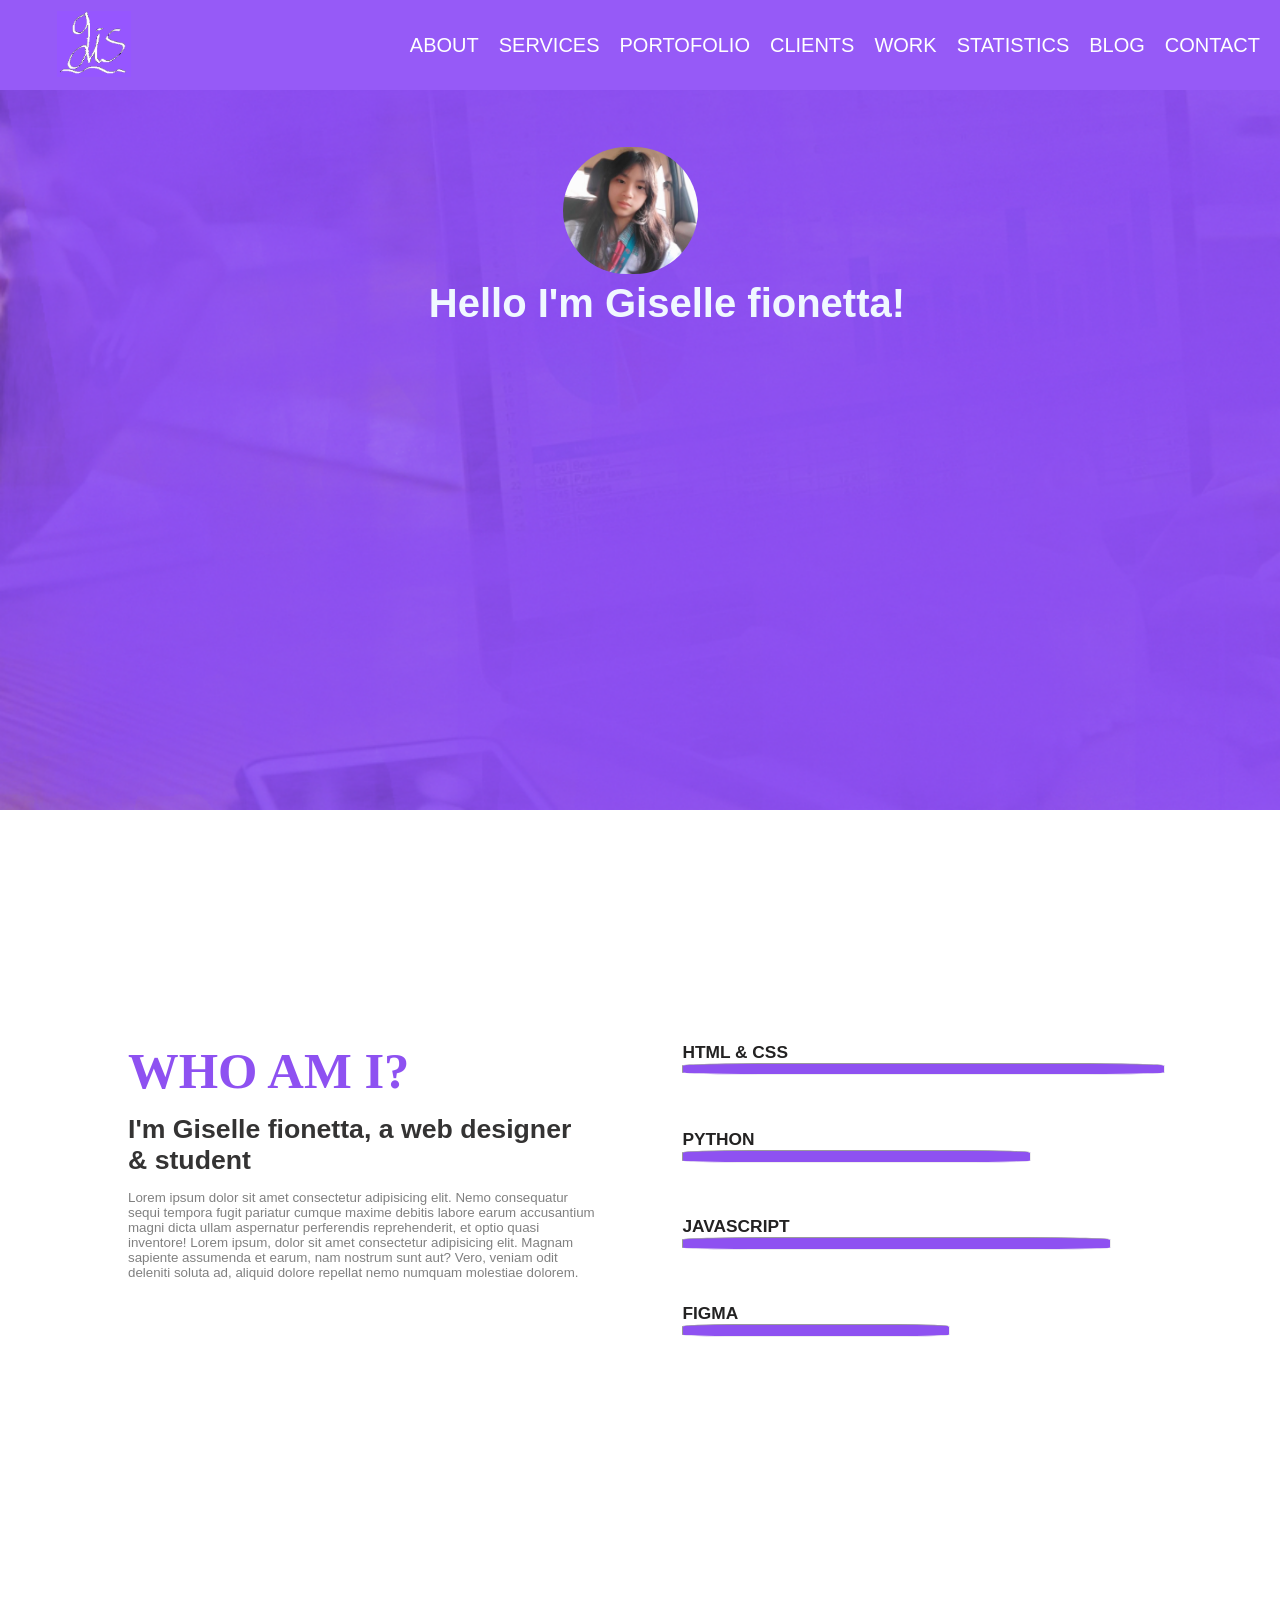
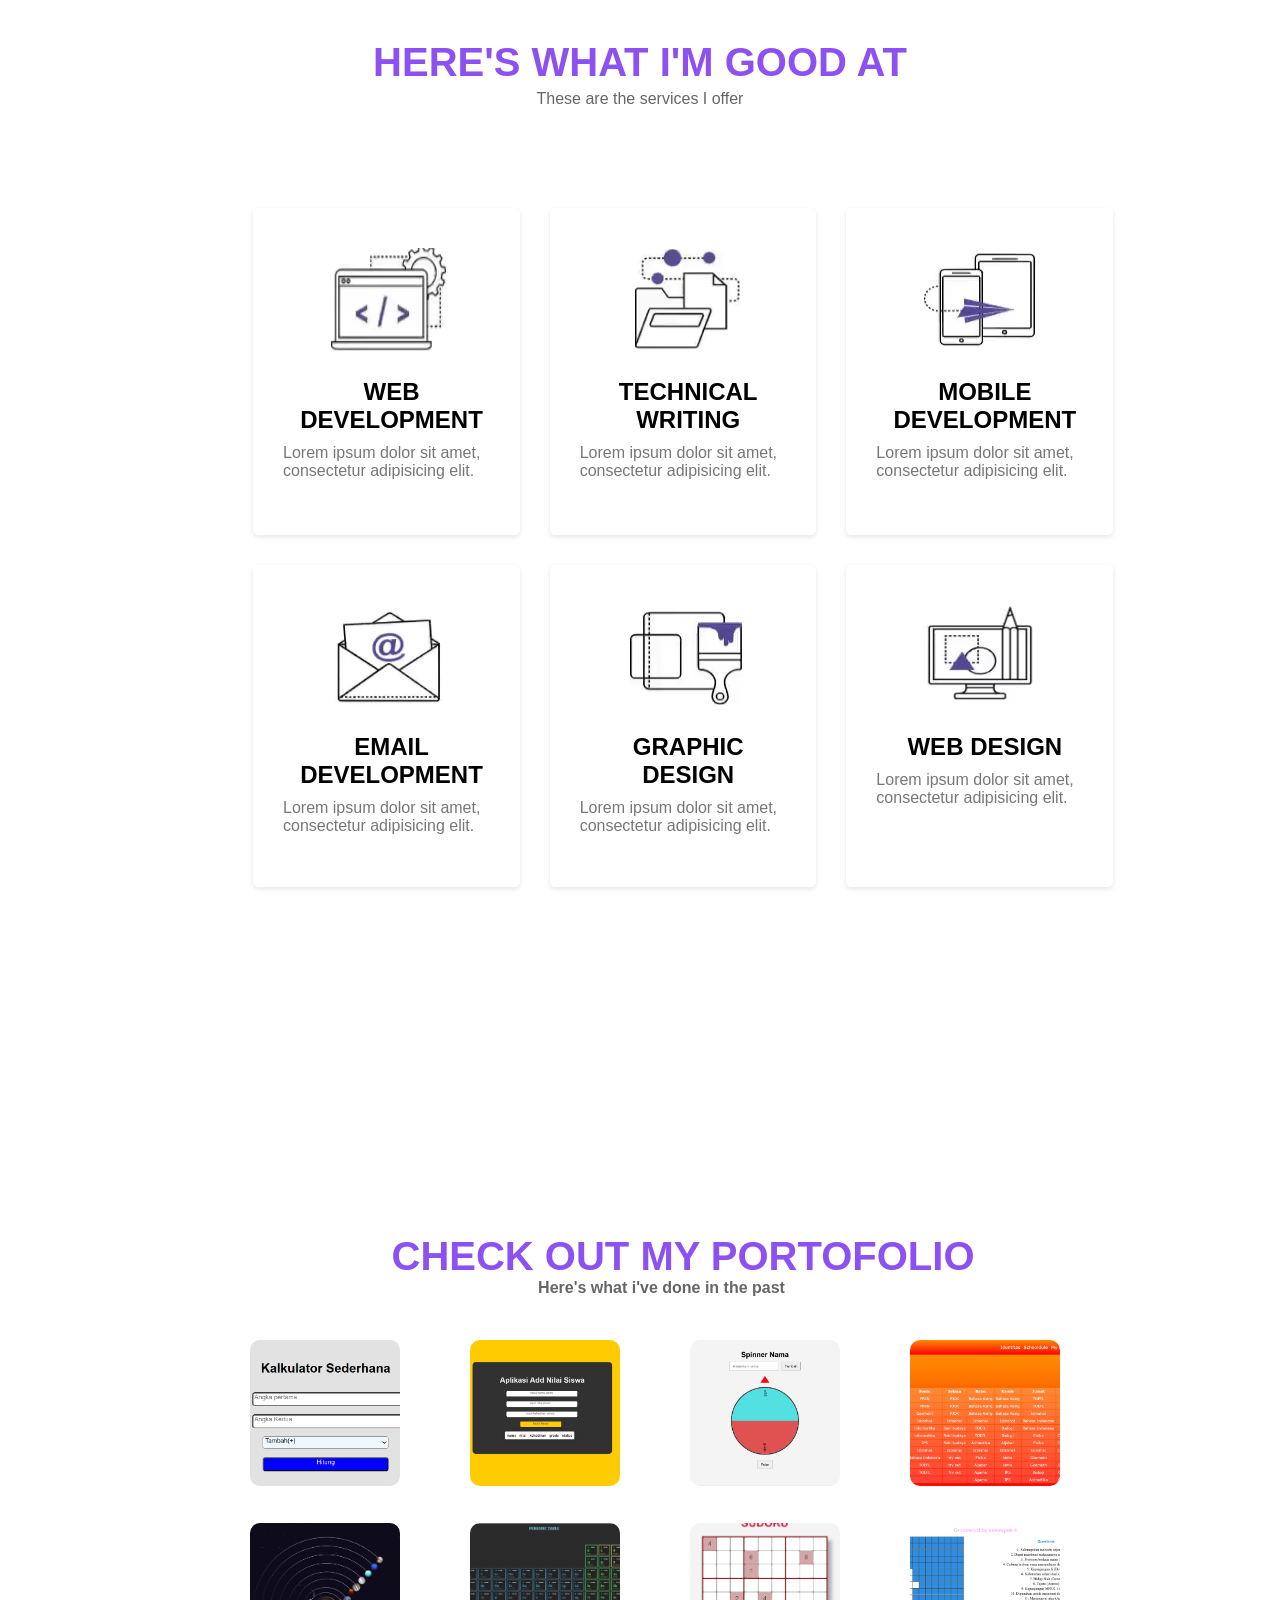
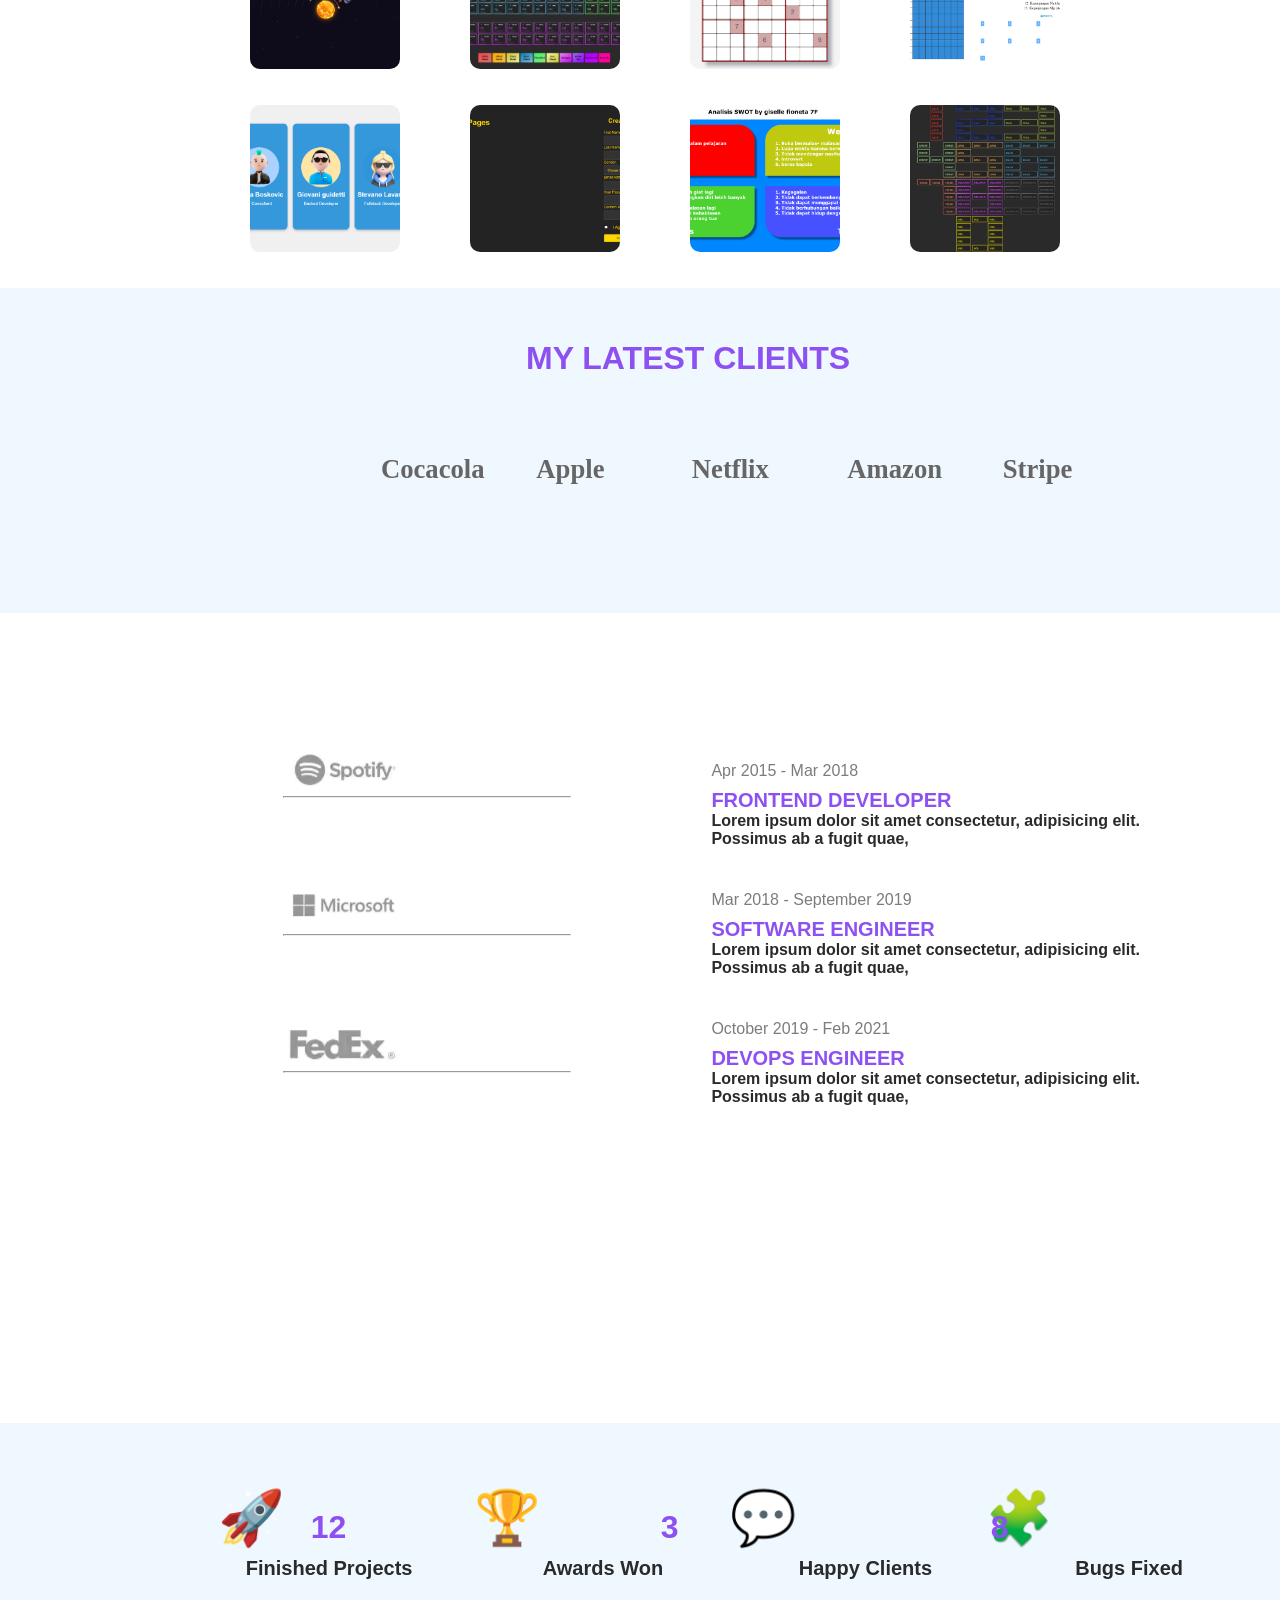
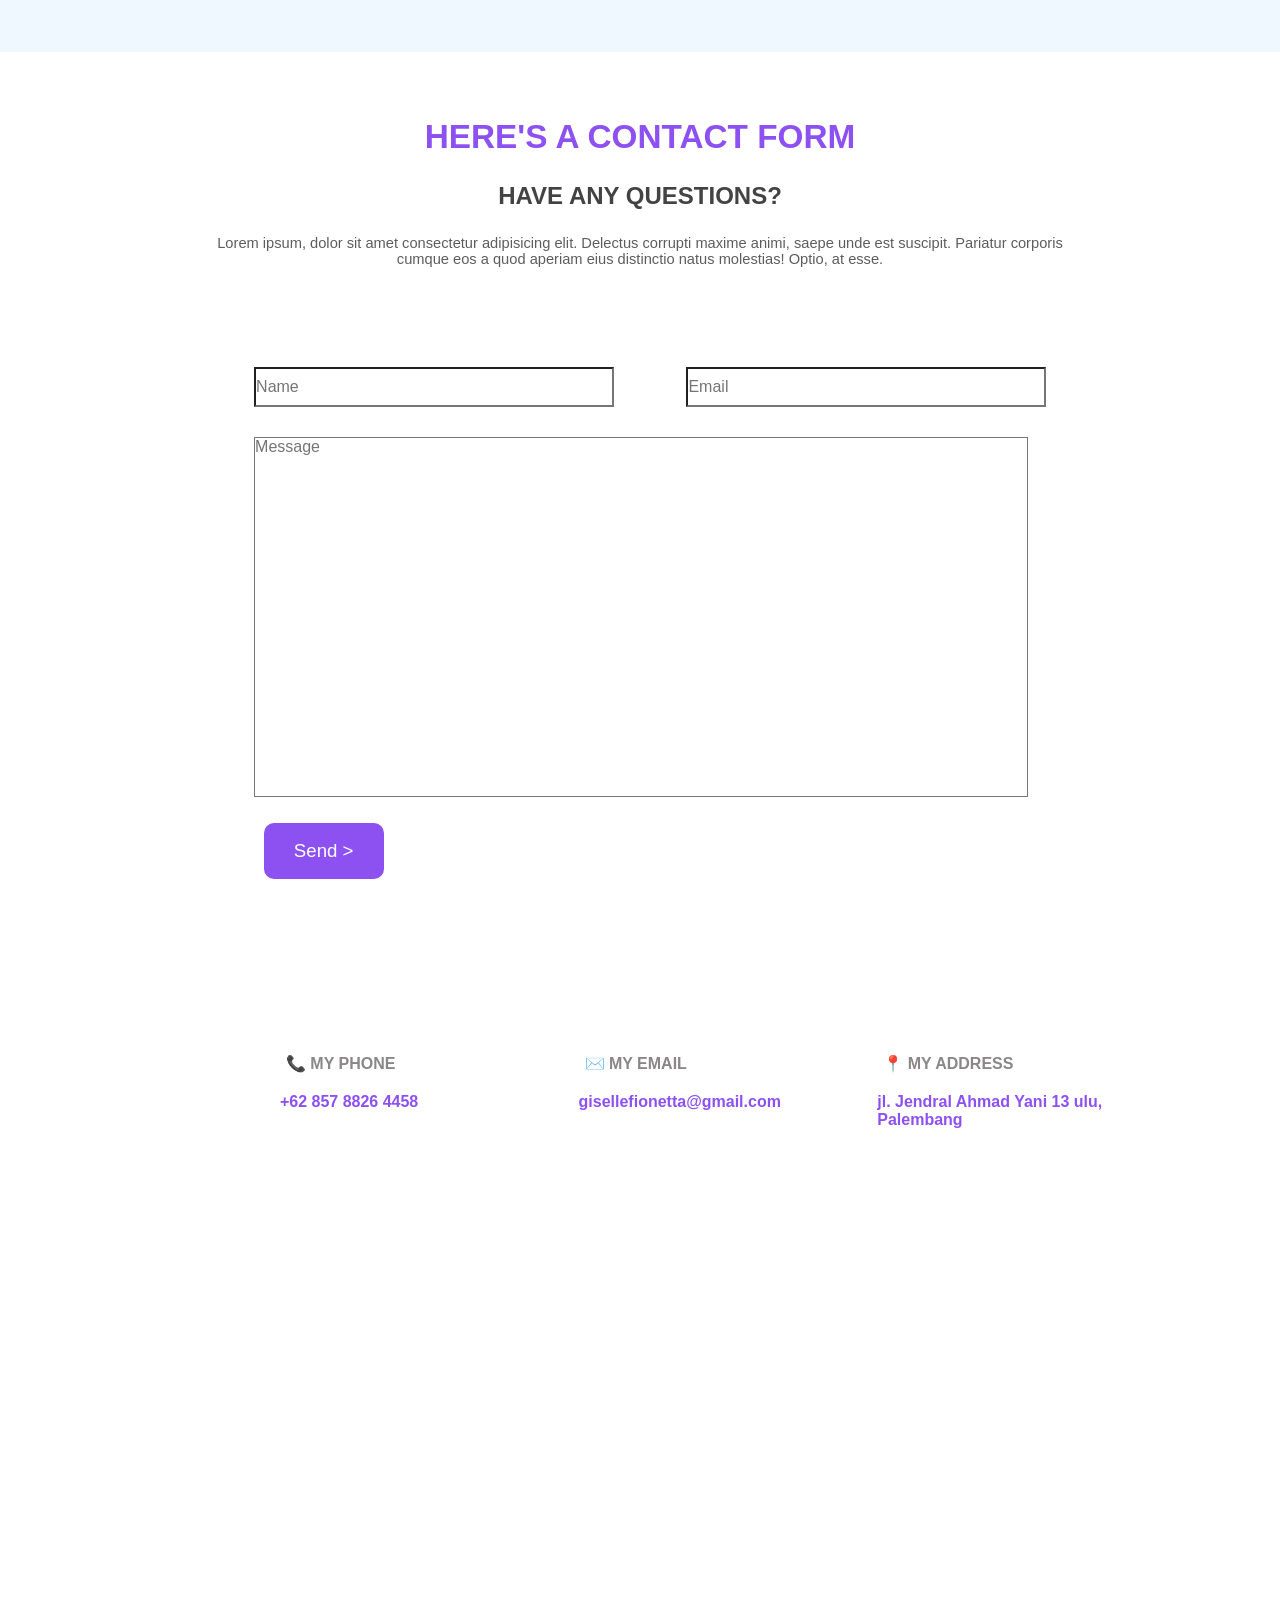
==== commit 2cfc9acb: "update kode" ====
--- a/index.html
+++ b/index.html
@@ -96,7 +96,7 @@
                 <p>Lorem ipsum dolor sit amet, consectetur adipisicing elit.</p>
             </div>
             <div class="service-item">
-                <img id="icon" src="gambar 5.png" alt="gambar 5">
+                <img id="icon" src="Gambar 5.png" alt="gambar 5">
                 <h2>GRAPHIC DESIGN</h2>
                 <p>Lorem ipsum dolor sit amet, consectetur adipisicing elit.</p>
             </div>
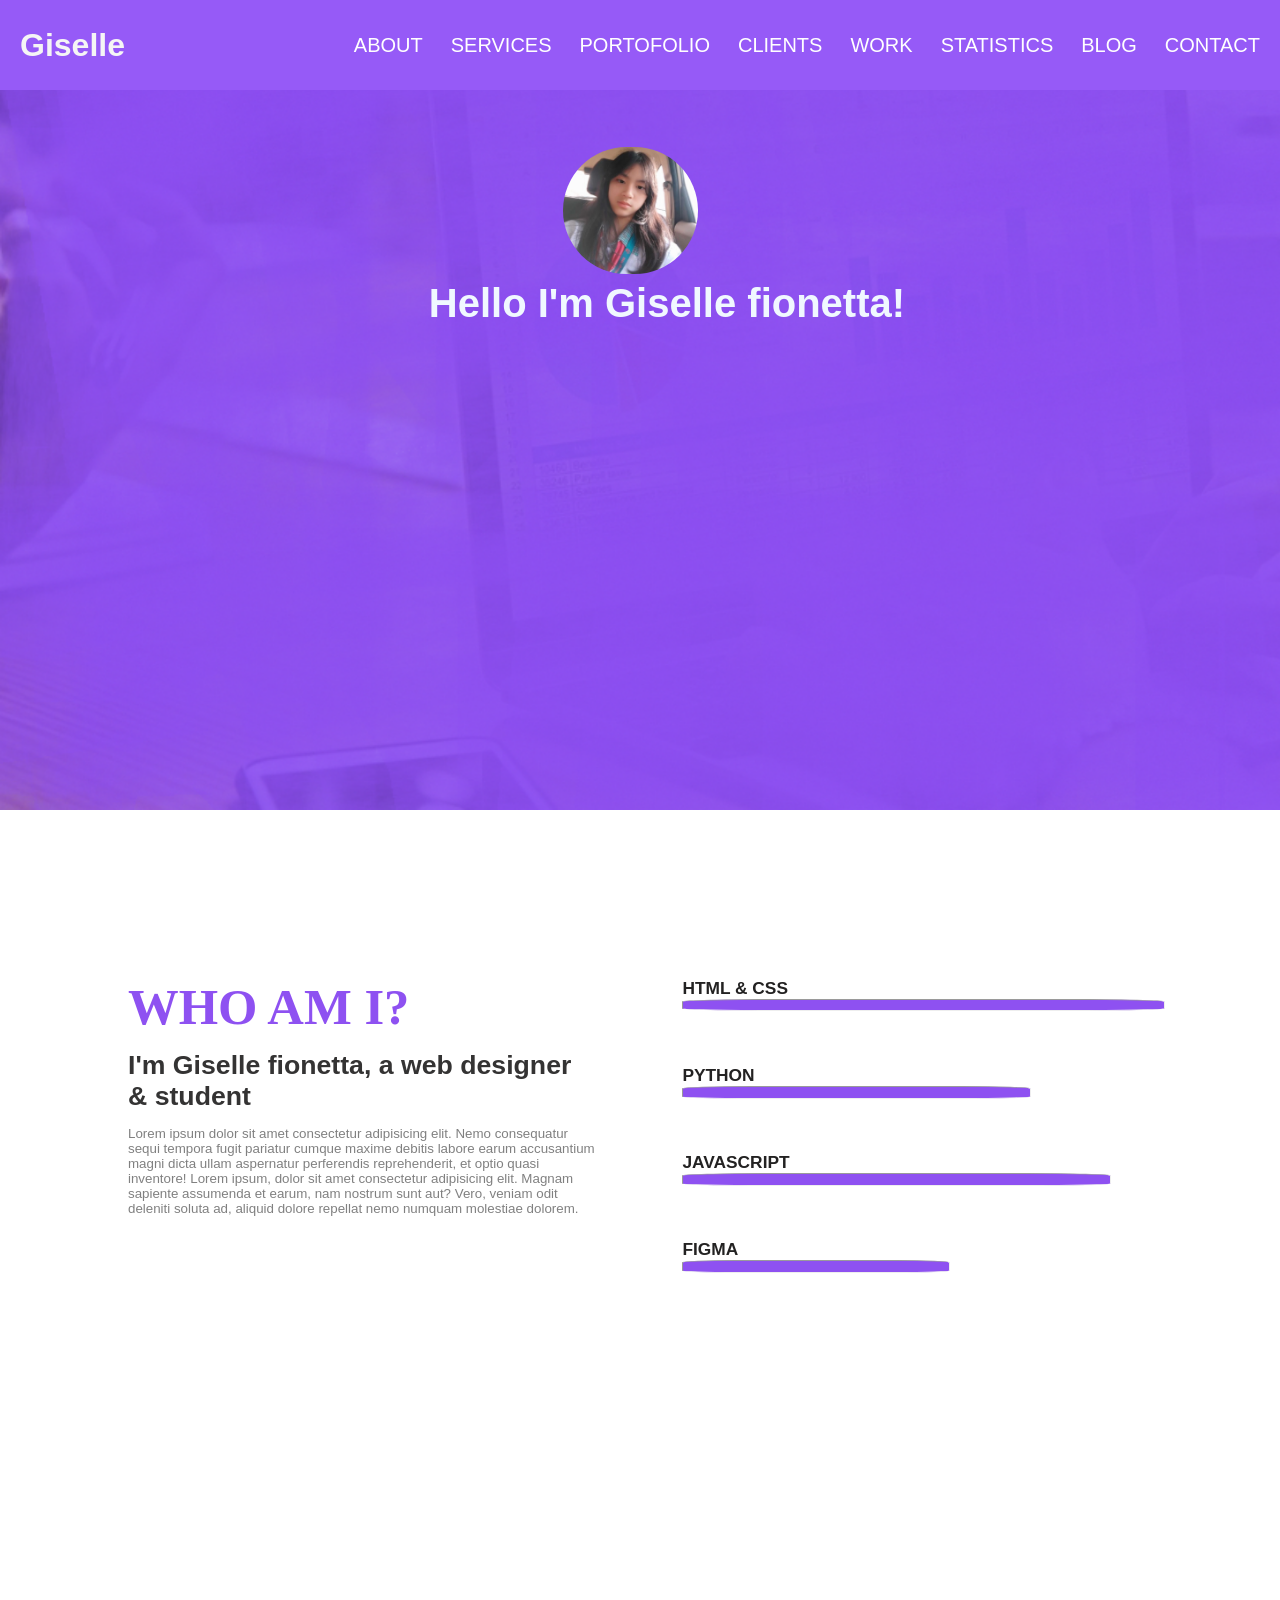
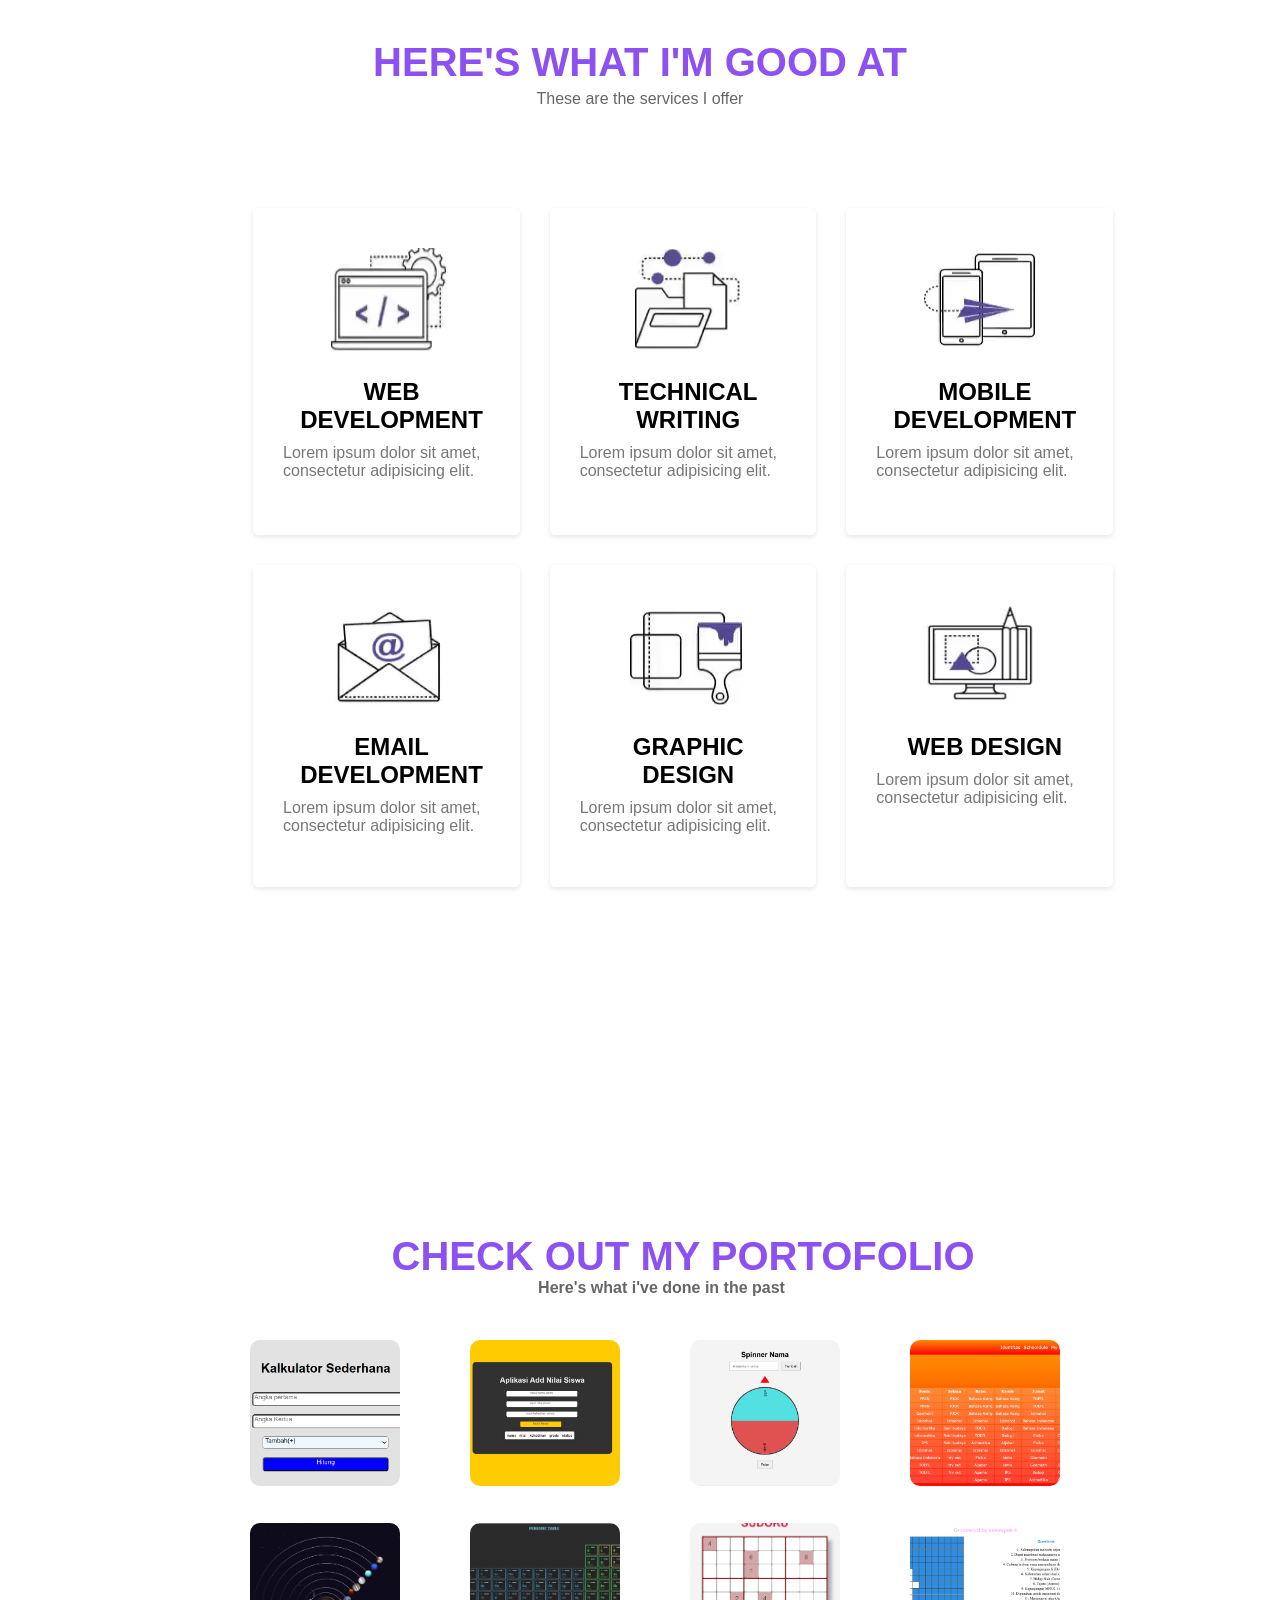
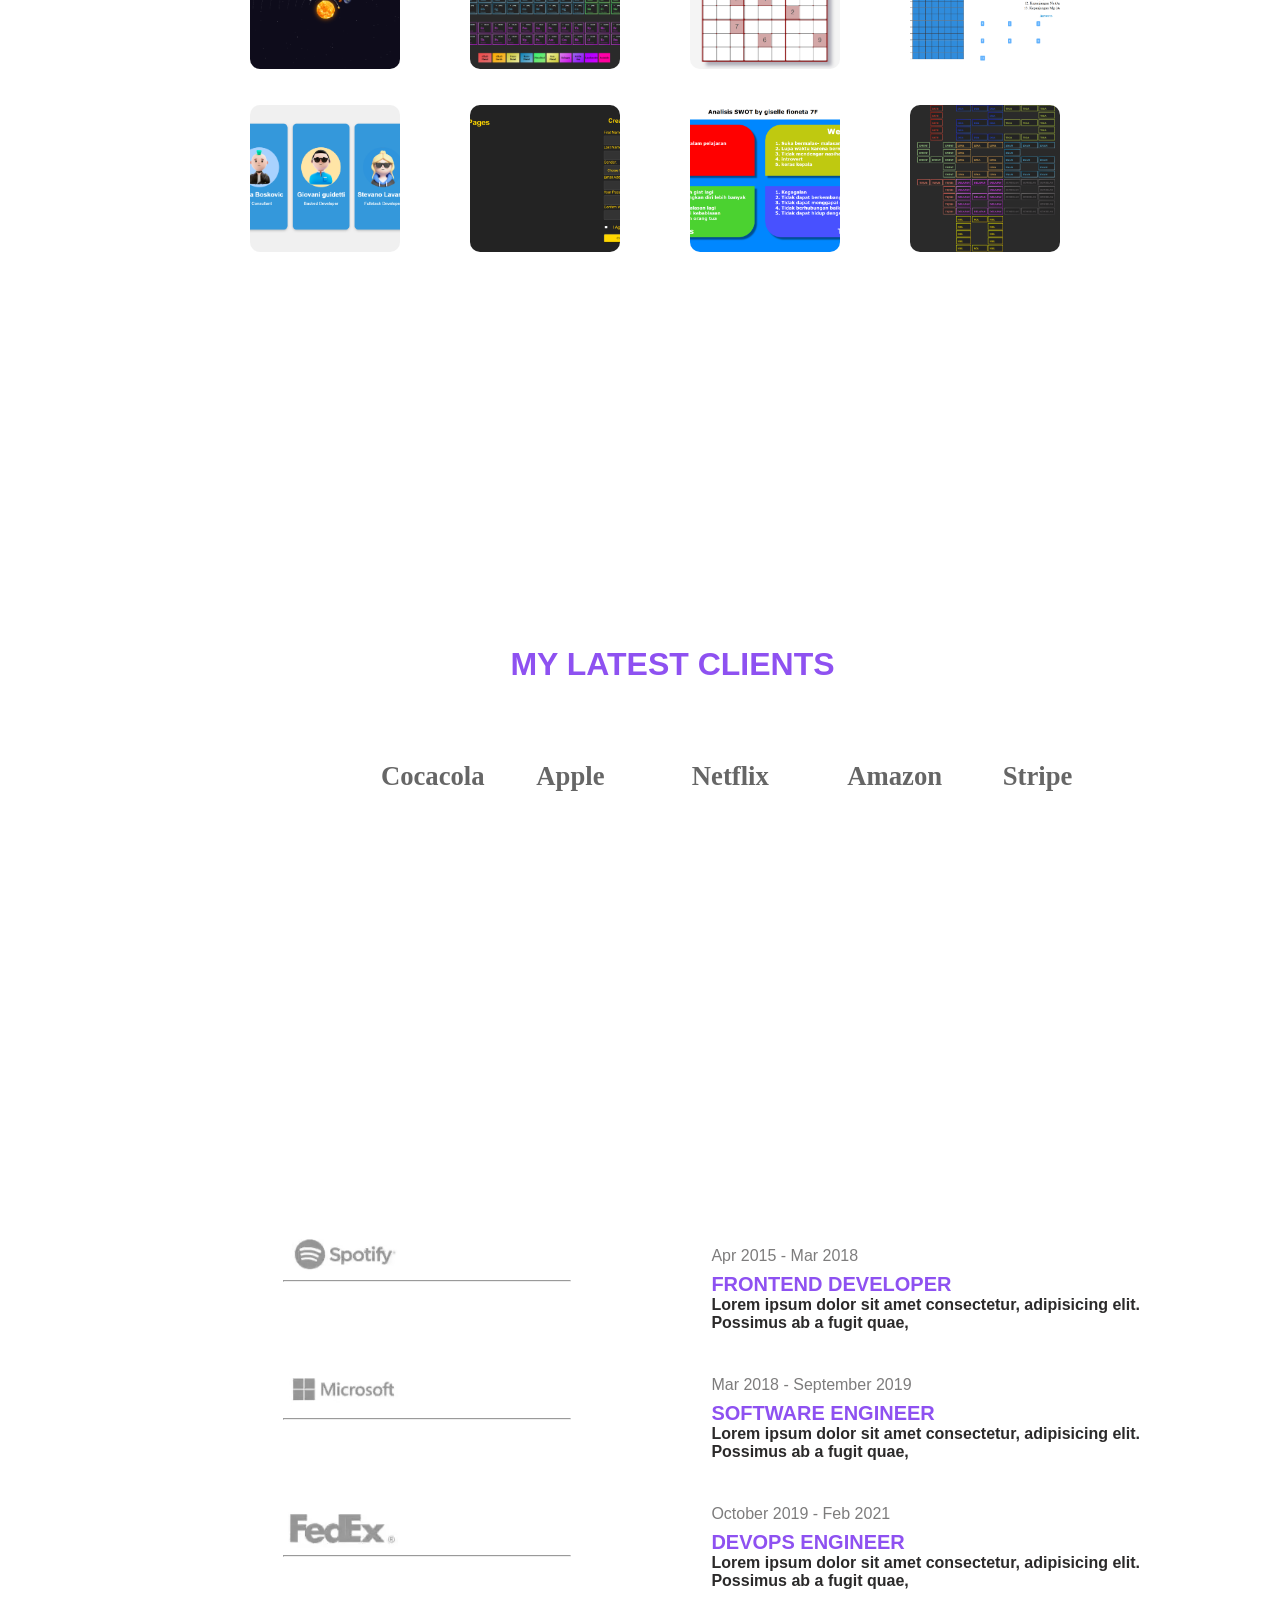
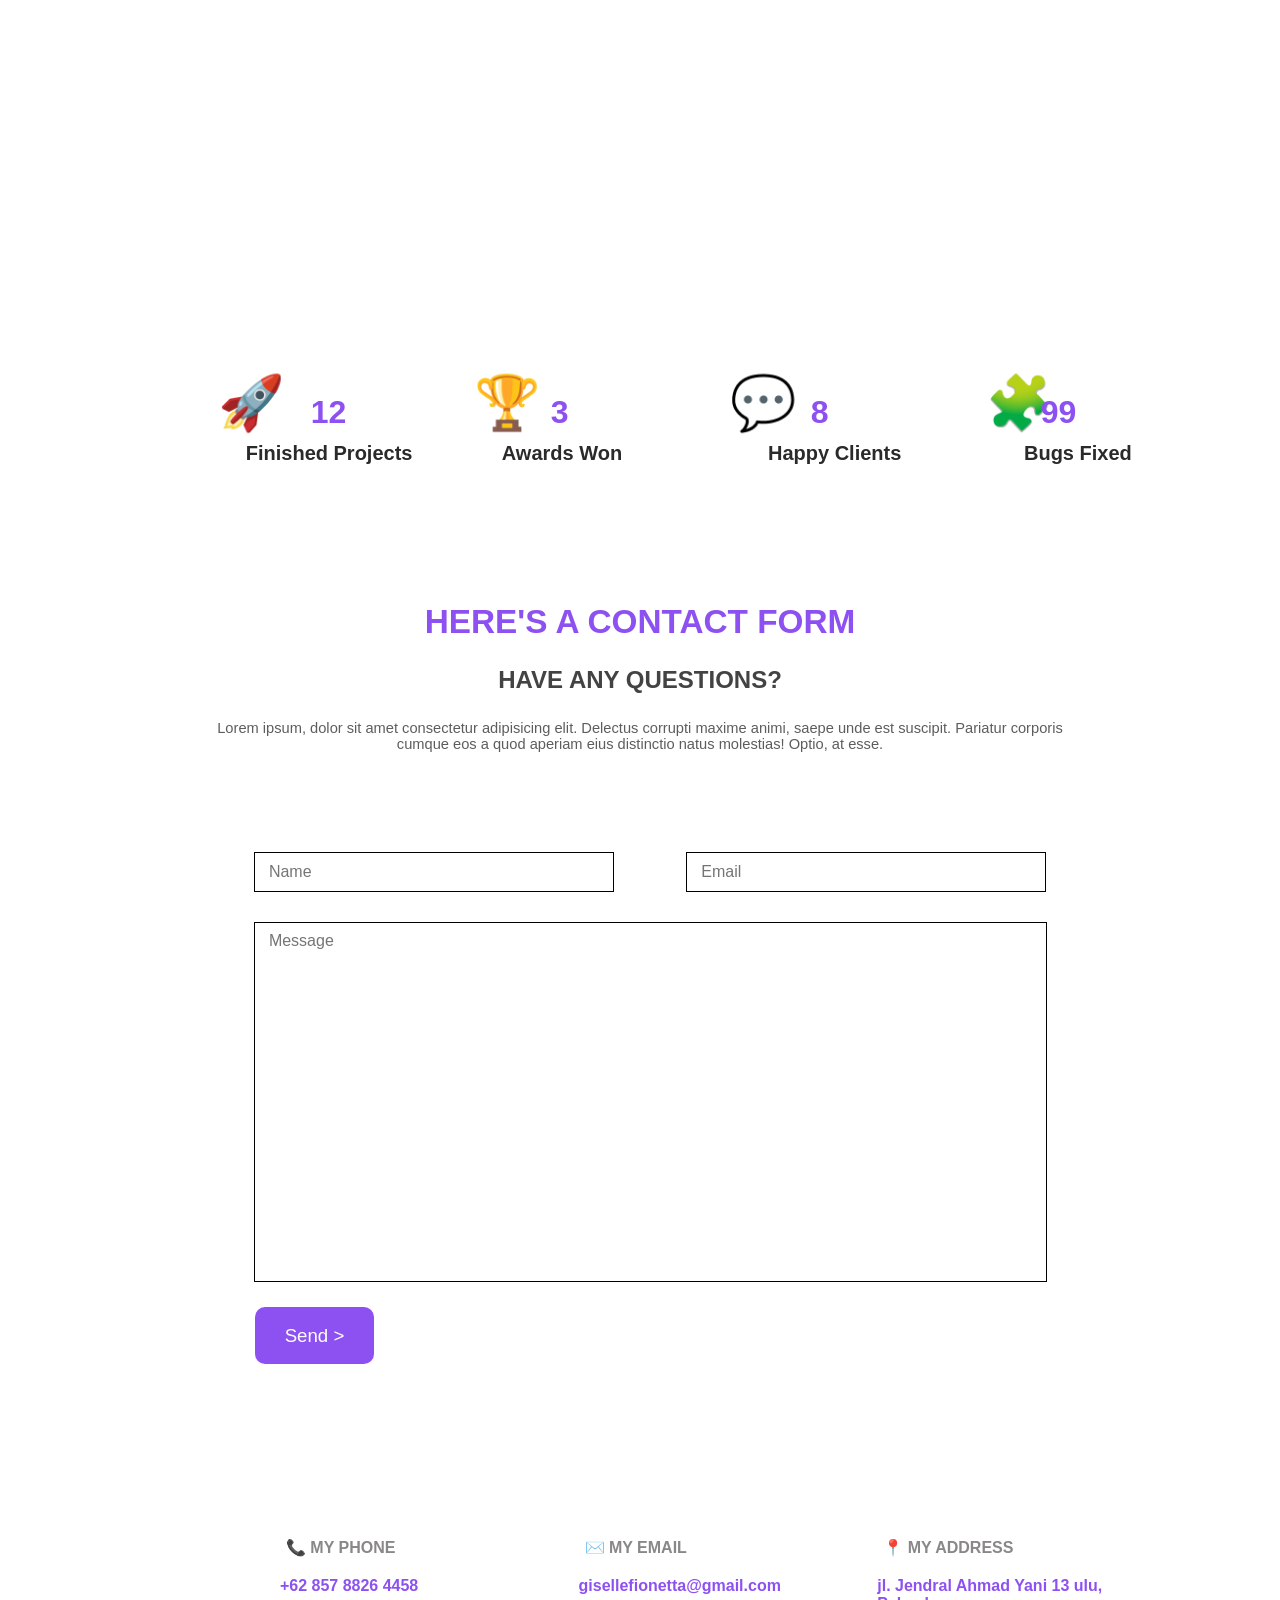
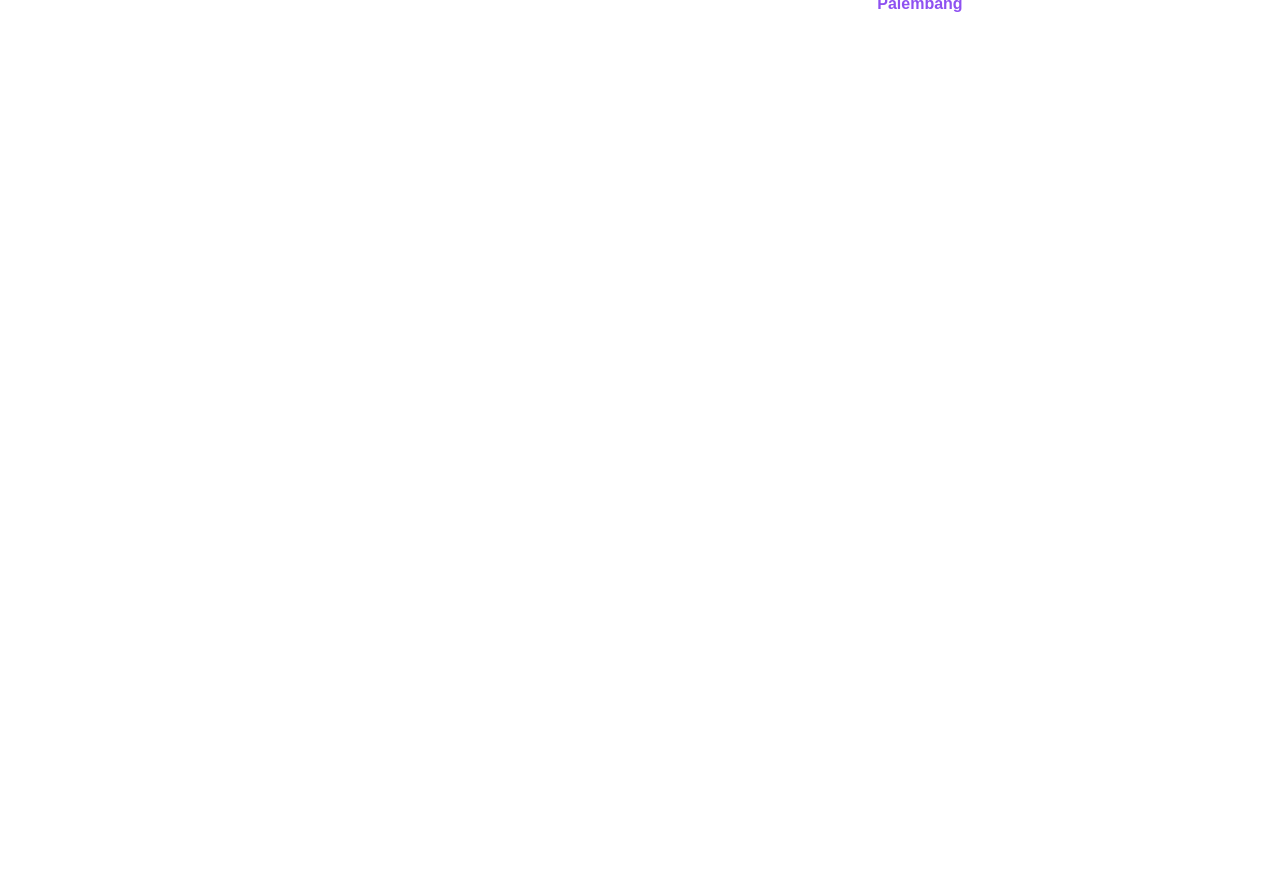
==== commit 29b951fa: "update code" ====
--- a/index.html
+++ b/index.html
@@ -10,8 +10,15 @@
     <nav>
         <div class="navbar">
             <div class="logo">
-               <a href="#"><img src="logo.png" alt="logo"></a>
-            </div>
+               <a href="#">Giselle</a>
+            </div>
+
+            <input type="checkbox" id="menu-toggle">
+            <label for="menu-toggle" class="menu-icon">
+                <span></span>
+                <span></span>
+                <span></span>
+            </label>
         
             <ul class="menu">
                <li><a href="#About">ABOUT</a></li>
@@ -43,8 +50,8 @@
         <div class="container">
             <div class="teks">
                 <h1 class="tulis1">WHO AM I?</h1>
-                <h5>I'm Giselle fionetta, a web designer & student</h3>
-                    <p>Lorem ipsum dolor sit amet consectetur adipisicing elit. Nemo consequatur sequi tempora fugit pariatur cumque maxime debitis labore earum accusantium magni dicta ullam aspernatur perferendis reprehenderit, et optio quasi inventore! Lorem ipsum, dolor sit amet consectetur adipisicing elit. Magnam sapiente assumenda et earum, nam nostrum sunt aut? Vero, veniam odit deleniti soluta ad, aliquid dolore repellat nemo numquam molestiae dolorem.</p>
+                <h5>I'm Giselle fionetta, a web designer & student</h5>
+                <p>Lorem ipsum dolor sit amet consectetur adipisicing elit. Nemo consequatur sequi tempora fugit pariatur cumque maxime debitis labore earum accusantium magni dicta ullam aspernatur perferendis reprehenderit, et optio quasi inventore! Lorem ipsum, dolor sit amet consectetur adipisicing elit. Magnam sapiente assumenda et earum, nam nostrum sunt aut? Vero, veniam odit deleniti soluta ad, aliquid dolore repellat nemo numquam molestiae dolorem.</p>
             </div>
 
             <div class="ability">
@@ -251,7 +258,7 @@
     </section>
 
     <section id="map">
-        <iframe src="https://www.google.com/maps/embed?pb=!1m18!1m12!1m3!1d3984.3699710837273!2d104.7760350742622!3d-2.994628639878224!2m3!1f0!2f0!3f0!3m2!1i1024!2i768!4f13.1!3m3!1m2!1s0x545043f73170af1%3A0xee30de167e4c53fe!2sCitra%20Motor!5e0!3m2!1sid!2sid!4v1772156327398!5m2!1sid!2sid" width="600" height="450" style="border:0;" allowfullscreen="" loading="lazy" referrerpolicy="no-referrer-when-downgrade"></iframe>
+        <iframe class="maps" src="https://www.google.com/maps/embed?pb=!1m18!1m12!1m3!1d3984.3699710837273!2d104.7760350742622!3d-2.994628639878224!2m3!1f0!2f0!3f0!3m2!1i1024!2i768!4f13.1!3m3!1m2!1s0x545043f73170af1%3A0xee30de167e4c53fe!2sCitra%20Motor!5e0!3m2!1sid!2sid!4v1772156327398!5m2!1sid!2sid" width="600" height="450" style="border:0;" allowfullscreen="" loading="lazy" referrerpolicy="no-referrer-when-downgrade"></iframe>
     </section>
 </body>
 </html>
--- a/asas.css
+++ b/asas.css
@@ -22,20 +22,12 @@
    
 }
 
-.logo img {
-    width: 20%;
-    height: 8%;
-    margin-left: 10%;
-    margin-top: 2%;
-}
-
-.logo a {
+.logo a{
+    font-size: 2rem;
+    font-weight: bold;
     text-decoration: none;
-    color: #ffffff;
-    font-size: 30pt;
-    font-weight: bold;
-}
-
+    color: whitesmoke;
+}
 .menu {
     margin-right: 20px;
     display: flex;
@@ -51,6 +43,266 @@
     color:#ffffff;
     text-decoration: none;
 }
+
+nav .menu {
+            display: flex;
+            gap: 0.5rem;
+            list-style: none;
+        }
+
+        nav .menu a {
+            color: #ffffff;
+            text-decoration: none;
+            position: relative;
+            padding: 0.5rem 0;
+            transition: color 0.3s ease;
+        }
+
+        nav .menu a::after {
+            content: "";
+            position: absolute;
+            width: 0;
+            height: 2px;
+            bottom: 0;
+            left: 0;
+            background-color: #c3e91c;
+            transition: width 0.3s ease;
+        }
+
+        nav .menu a:hover::after {
+            width: 100%;
+        }
+
+        /* Responsive menu */
+        #menu-toggle {
+            display: none;
+        }
+
+        .menu-icon {
+            display: none;
+            cursor: pointer;
+            width: 30px;
+            height: 20px;
+            flex-direction: column;
+            justify-content: space-between;
+        }
+
+        .menu-icon span {
+            height: 3px;
+            background: white;
+            border-radius: 2px;
+            transition: all 0.3s ease;
+        }
+
+        .menu-container {
+            display: flex;
+            justify-content: space-between;
+            align-items: center;
+        }
+
+        @media (max-width: 768px) {
+            .menu {
+                position: absolute;
+                top: 100%;
+                left: 0;
+                right: 0;
+                flex-direction: column;
+                background-color: #1e293b;
+                max-height: 0;
+                overflow: hidden;
+                transition: max-height 0.4s ease;
+            }
+
+            #menu-toggle:checked+.menu-icon+.menu {
+                max-height: 300px;
+            }
+
+            .menu-icon {
+                display: flex; 
+            }
+
+            .navbar {
+                width: 80%;
+                height: 3%;
+            }
+
+            .logo a {
+                font-size: 12pt;
+            }
+
+        section {
+            display: flex;
+            height: 100vh;
+            width: 150vw;
+            align-items: center;
+            justify-content: center; 
+            color: aliceblue;
+            font-size: 30px;
+        }
+
+            #about {
+                width: 90%;
+                height: 30%;
+                padding-top: 30%;
+            }
+
+            .content {
+                width: 20%;
+                height: 30%;
+            }
+
+            div.text h2 {
+                font-size: 15pt;
+                margin-top: 5%;
+                margin-left: 13%;
+            }
+
+            div.gambar {
+                width: 268vw;
+                padding-top: 10%;
+                background-size: cover;
+            }
+
+            div.about img {
+                width: 20%;
+                height: 20%;
+            }
+
+            #identitas {
+                width: 240vw;
+            }
+
+            #services {
+                width: 240vw;
+            }
+
+            #portofolio {
+                width: 270vw;
+            }
+
+            #portofolio .folio {
+                width: 100%;
+                margin-top: 100%;
+            }  
+            
+            #portofolio .porto{
+                width: 230vw;
+                margin-right: 100%;
+                margin-top: 10%;
+            }
+
+            #portofolio .folio h1 {
+                font-size: 20pt;
+                font-weight: bold;
+                width: 200%;
+                margin-left: 40%;
+            }
+
+            #portofolio .folio h6 {
+                font-size: 10pt;
+                width: 200%;
+                margin-left: 40%;
+            }
+
+            #clients {
+                width: 240vw;
+            }
+
+            div.my-clients {
+                margin-right: 50%;
+            }
+
+            #skill {
+                width: 240vw;
+            }
+
+            #skill .formFeedback {
+                width: 70%;
+            }
+
+            div.work1 {
+                width: 60vw;
+                height: 30vh;
+                background-color: rgb(254, 255, 255);
+            }
+
+            div.work2 {
+                width: 60vw;
+                background-color: rgb(254, 255, 255);
+            }
+
+            div.work3 {
+                width: 60vw;
+                background-color: rgb(254, 255, 255);
+            }
+
+            div.work4 {
+                width: 60vw;
+                background-color: rgb(254, 255, 255);
+            }
+
+            div.work2 h2 {
+                width: 240vw;
+            }
+
+            div.work2 h3 {
+                margin-right: 30%;
+            }
+
+            div.work3 h3 {
+                margin-right: 30%;
+            }
+
+            div.work2 h4 {
+                margin-left: 30%;
+            }
+
+            div.work3 h4 {
+                margin-left: 45%;
+            }
+
+            div.work4 h4 {
+                margin-left: 50%;
+            }
+
+            div.contact-form button{
+                margin-right: 20%;
+            }
+
+            #contact {
+                width: 270vw;
+            }
+
+            div.container8 {
+                margin-top: 40%;
+                margin-left: 20%;
+            }
+
+            div.phone1 {
+                width: 60vw;
+            }
+
+            div.phone2 {
+                width: 70vw;
+            }
+
+            div.phone3 {
+                width: 60vw;
+            }
+
+            div.phone3 p {
+                width: 100%;
+                margin-left: 10%;
+            }
+
+            div.phone2 p {
+                margin-left: 10%;
+            }
+
+            #map {
+                width: 270vw;
+            }
+        }
 
 section {
     display: flex;
@@ -129,7 +381,7 @@
 
 #identitas {
     background-color: rgb(255, 255, 255);
-    padding-top: 20%;
+    padding-top: 10%;
 }
 
 .container {
@@ -500,26 +752,27 @@
     border-radius: 10px;
 }
 
-#clients {
-    background-color: aliceblue;
+/* #clients {
+    background-color: rgb(255, 255, 255);
     width: 100%;
     height: 80%;
-    padding-bottom: 10%;
-}
+    padding-bottom: 8%;
+} */
 
 .container2 h2 {
     width: 100%;
     color: rgb(142, 81, 241);
     font-size: 24pt;
     margin-top: 10%;
-    margin-left: 28%;
+    margin-left: 25%;
+    position: relative;
 }
 
 .my-clients {
     display: grid;
     width: 150%;
     grid-template-columns: repeat(5, 1fr);
-    margin-right: 20%;
+    margin-right: 40%;
 }
 
 .client1 h5{
@@ -783,7 +1036,7 @@
 }
 
 #work {
-    background-color: aliceblue;
+    background-color: rgb(255, 255, 255);
     width: 100%;
     height: 80%;
     padding-bottom: 5%;
@@ -824,6 +1077,7 @@
 
 .work2 h2{
     font-size: 40pt;
+    margin-right: 100%;
 }
 
 .work2 h3 {
@@ -833,7 +1087,7 @@
     position: absolute;
     padding: 2px 6px;
     top: 20px;
-    left: 450px;
+    left: 340px;
 }
 
 .work2 h4 {
@@ -841,7 +1095,7 @@
     font-size: 15pt;
     position: absolute;
     top: 70px;
-    margin-left: 8%;
+    margin-left: 4%;
 }
 
 .work3 h2{
@@ -855,7 +1109,7 @@
     position: absolute;
     padding: 2px 6px;
     top: 20px;
-    left: 780px;
+    left: 600px;
 }
 
 .work3 h4 {
@@ -863,7 +1117,7 @@
     font-size: 15pt;
     position: absolute;
     top: 70px;
-    margin-left: 8%;
+    margin-left: 5%;
 }
 
 .work4 h2{
@@ -877,7 +1131,7 @@
     position: absolute;
     padding: 2px 6px;
     top: 20px;
-    left: 1100px;
+    left: 830px;
 }
 
 .work4 h4 {
@@ -885,7 +1139,7 @@
     font-size: 15pt;
     position: absolute;
     top: 70px;
-    margin-left: 10%;
+    margin-left: 5%;
 }
 
 .tks {
@@ -933,11 +1187,13 @@
     margin-bottom: 10px;
     background-color: transparent;
     color: #181717;
-    border: 0.3px thin #000;
+    text-decoration: none;
+    padding-left: 1.5%;
+    border: 1px solid #000;
 }
 
 .contact-form textarea {
-    width: 84%;
+    width: 86%;
     height: 40vh;
     resize: none;
     margin-top: 20px;
@@ -945,7 +1201,10 @@
     outline: none;
     color: #3e3e3e;
     font-size: 12pt;
+    padding-left: 1.5%;
+    padding-top: 1%;
     margin-left: 5vw;
+    border: 1px solid #000;
 }
 
 .contact-form button {
@@ -955,7 +1214,20 @@
     background-color: rgb(142, 81, 241);
     color: #fff;
     border: none;
-    margin-left: 8%;
+    margin-left: 7%;
+    margin-top: 2%;
+    cursor: pointer;
+    border-radius: 10px;
+}
+
+.contact-form button:hover {
+    width: 13%;
+    height: 9%;
+    font-size: 14pt;
+    background-color: rgb(179, 140, 242);
+    color: #f3eded;
+    border: none;
+    margin-left: 7%;
     margin-top: 2%;
     cursor: pointer;
     border-radius: 10px;
@@ -1026,10 +1298,6 @@
     font-weight: bold;
 }
 
-#map {
-    width: 100%;
-}
-
 iframe {
     width: 100%;
     height: 80%;
